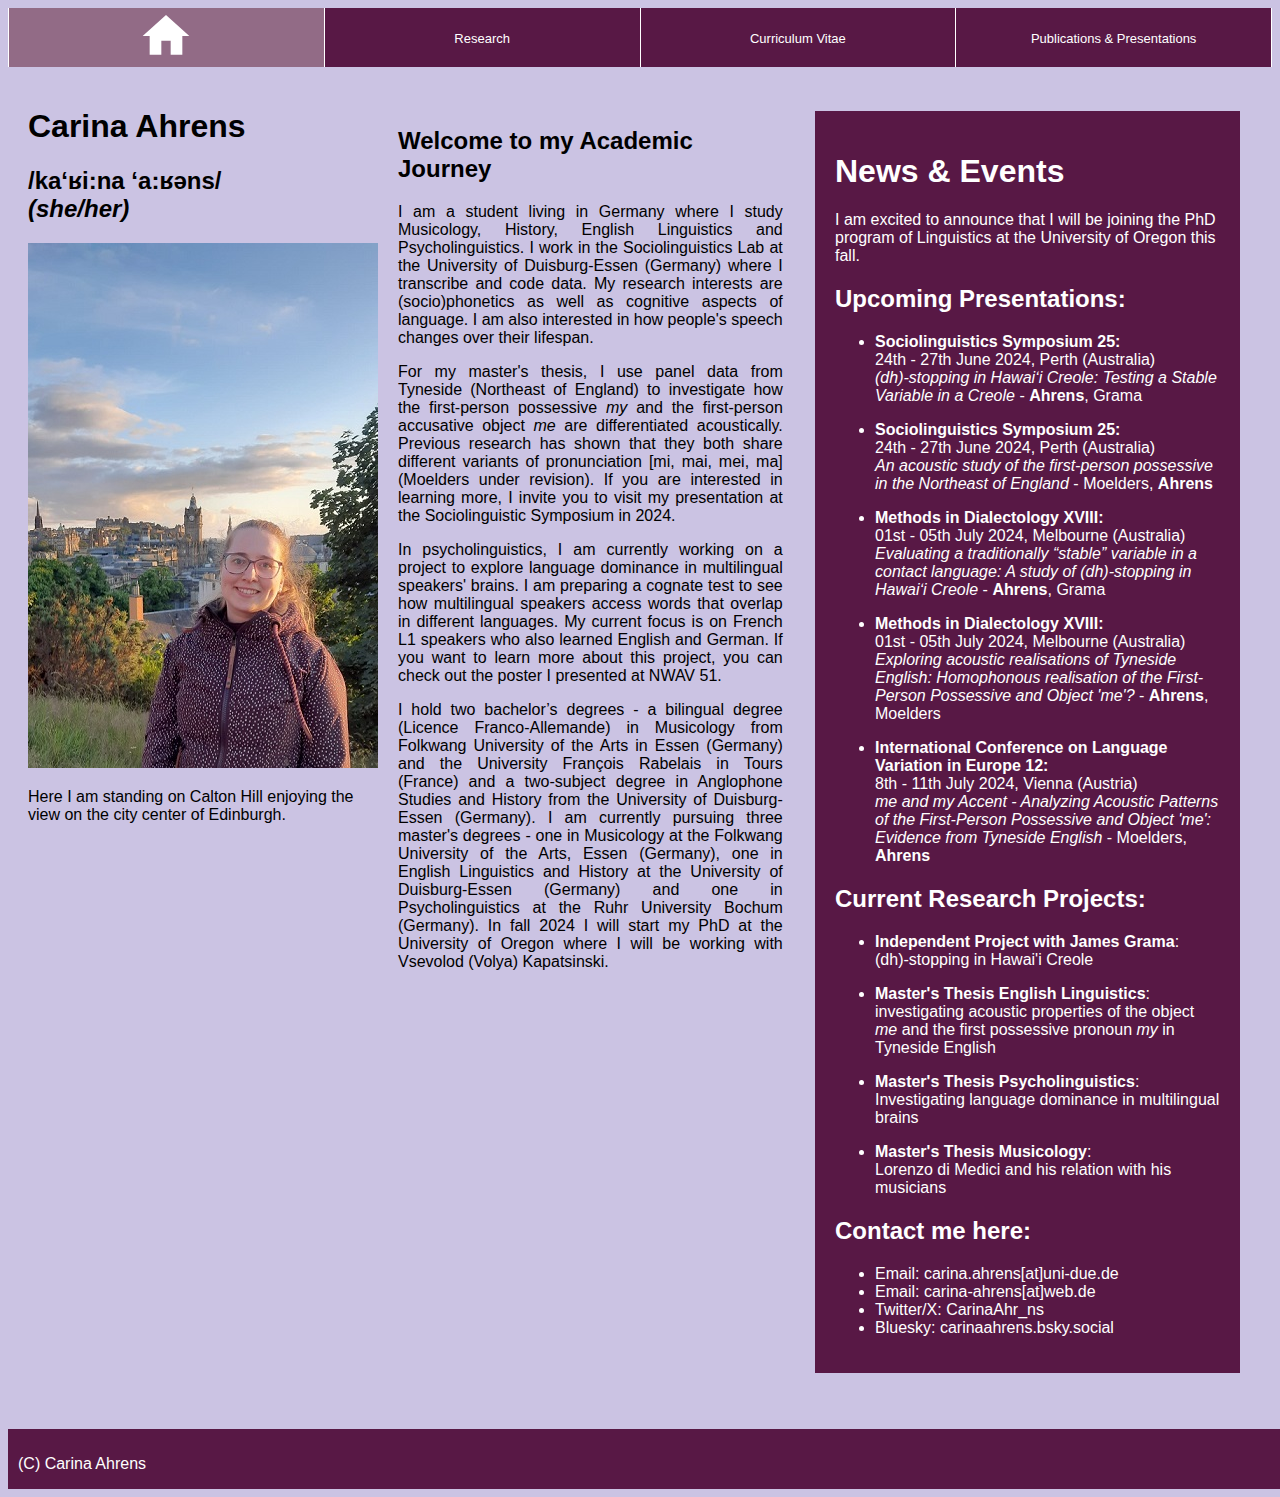
==== index.html @ cdd5acbb "Update index.html" ====
<!DOCTYPE html>
<html lang="en">
  <head>
    <meta charset="UTF-8" />
    <meta http-equiv="X-UA-Compatible" content="IE=edge" />
    <meta name="viewport" content="width=device-width, initial-scale=1.0" />
    <title>Carina Ahrens</title>
    <!--<link
      rel="shortcut icon"
      href="http://sstatic.net/stackoverflow/img/favicon.ico"
    />
    <link rel="icon" href="http://example.com/favicon.png" />-->
    <link rel="preconnect" href="https://fonts.bunny.net" />
    <link
      href="https://fonts.bunny.net/css?family=roboto:400"
      rel="stylesheet"
    />
    <link
      rel="stylesheet"
      href="https://necolas.github.io/normalize.css/8.0.1/normalize.css"
    />
    <link rel="stylesheet" href="main.css" />
    <!--<link rel="stylesheet" type="text/css" href="main.css" />-->
    <!--<link rel="stylesheet" type="text/css" href="https://github.com/CarinaAhrens/home/blob/07bb3daf53351b1da058a4717367d641d8c52d9c/main.css" />-->
    <!--<link rel="stylesheet" href="https://github.com/CarinaAhrens/home/blob/07bb3daf53351b1da058a4717367d641d8c52d9c/main.css" />-->
    <!--<link rel=“stylesheet” type=“text/css” href=“main.css”>-->
    <!--<script src="./main.js"></script>-->
  </head>
  <body>
    <header>
      <!--<link rel="icon" href="favicon.jpg" />-->
      <link rel="icon" href="Logo_CA.png" />
      <nav>
        <ul class="nav-list">
          <li class="active">
            <a href="index.html">
              <svg
                width="56"
                height="56"
                viewBox="0 0 56 56"
                fill="none"
                xmlns="http://www.w3.org/2000/svg"
              >
                <g clip-path="url(#clip0_342_38)">
                  <path
                    d="M23.3334 46.6667V32.6667H32.6667V46.6667H44.3334V28H51.3334L28.0001 7L4.66675 28H11.6667V46.6667H23.3334Z"
                    fill="white"
                  />
                </g>
                <defs>
                  <clipPath id="clip0_342_38">
                    <rect width="56" height="56" fill="white" />
                  </clipPath>
                </defs>
              </svg>
            </a>
          </li>
          <!-- <li>
            <a href="index.html">Home</a>
          </li> -->
          <li>
            <div class="dropdown">
              <button class="dropbtn">
                <a href="Research.html">Research</a>
                <i class="fa fa-caret-down"></i>
              </button>
              <div class="dropdown-content">
                <a href="Research.html#Sociolinguistics">Sociolinguistics</a>
                <a href="Research.html#Psycholinguistics"
                  >Psycholinguistics</a
                >
                <a href="Research.html#Musicology">Musicology</a>
                <a href="Research.html#History">History</a>
              </div>
            </div>
          </li>

          <li>
            <div class="dropdown">
              <button class="dropbtn">
                <a href="CV.html">Curriculum Vitae</a>
                <i class="fa fa-caret-down"></i>
              </button>
              <div class="dropdown-content">
                <a href="CV.html#Education">Education</a>
                <a href="CV.html#Jobs">Jobs</a>
                <a href="CV.html#Teaching">Teaching</a>
                <a href="CV.html#Extra">Extracurricular Activities</a>
                <a href="CV.html#Skills">Skills</a>
                <a href="CV_Ahrens.pdf">CV as Pdf</a>
              </div>
            </div>
          </li>
          <li class="last">
            <div class="dropdown">
              <button class="dropbtn">
                <a href="Publications.html">Publications & Presentations</a>
                <i class="fa fa-caret-down"></i>
              </button>
              <div class="dropdown-content">
                <a href="Publications.html#Papers">Paper</a>
                <a href="Publications.html#Talks">Talks</a>
                <a href="Publications.html#Poster">Poster</a>
              </div>
            </div>
          </li>
          <!--<li class="last">
            <a href="Publications.html">Publications & Presentations</a>
          </li>-->
          <!--  <li>
            <a href="Talks_Poster.html">Talks and Poster</a>
          </li>-->
          <!--
          <li class="last">
            <a href="GetInTouch.html">Get in Touch</a>
          </li>
          -->
        </ul>
      </nav>
    </header>
    <div class="page">
      <section>
        <div class="flex-container">
          <div class="flex-container_sideL">
            <!--<h1>Carina Ahrens</h1>-->
            <div>
              <h1>Carina Ahrens</h1>
              <h2>/ka‘ʁi:na ‘a:ʁəns/<br />
              <i>(she/her)</i></h2>
              <!--<h2>/ka‘ʁi:na ‘a:ʁəns/</h2>-->
              <img
                class="pic2"
                src="Carina5.jpg"
                alt="Carina standing in front of a fantastic view of the city center of Edinburgh."
                src="FotoCarina.jpg"
              />
              <!--<img
                class="pic2"
                src="FotoCarina.jpg"
                alt="Picture of Carina"
                src="FotoCarina.jpg"
              />-->
              <p>
                Here I am standing on Calton Hill enjoying the view on
                the city center of Edinburgh.
              </p>
            </div>
          </div>
          <div class="flex-container_middle">
            <div>
              <h2>Welcome to my Academic Journey</h2>
              <p align="justify">
                I am a student living in Germany where I study Musicology, History,
                English Linguistics and Psycholinguistics. I work in the
                Sociolinguistics Lab at the University of Duisburg-Essen (Germany)
                where I transcribe and code data. My research interests are (socio)phonetics
                as well as cognitive aspects of language. I am also interested
                in how people's speech changes over their lifespan.
              </p>
              <p align="justify">
                For my master's thesis, I use panel data from Tyneside (Northeast
                of England) to investigate how the first-person possessive <i>my</i> and
                the first-person accusative object <i>me</i> are differentiated
                acoustically. Previous research has shown that they both share
                different variants of pronunciation [mi, mai, mei, ma] (Moelders under revision). If you
                are interested in learning more, I invite you to visit my presentation
                at the Sociolinguistic Symposium in 2024.
              </p>
              <p align="justify">
                In psycholinguistics, I am currently working on a project to
                explore language dominance in multilingual speakers' brains. I am
                preparing a cognate test to see how multilingual speakers access words
                that overlap in different languages. My current focus is on
                French L1 speakers who also learned English and German. If you
                want to learn more about this project, you can check out the
                poster I presented at NWAV 51.
              </p>
              <p align="justify">
                I hold two bachelor’s degrees - a bilingual degree (Licence
                Franco-Allemande) in Musicology from Folkwang University of the
                Arts in Essen (Germany) and the University François Rabelais in
                Tours (France) and a two-subject degree in Anglophone Studies and
                History from the University of Duisburg-Essen (Germany). I am
                currently pursuing three master's degrees - one in Musicology at the
                Folkwang University of the Arts, Essen (Germany), one in English
                Linguistics and History at the University of Duisburg-Essen
                (Germany) and one in Psycholinguistics at the Ruhr University Bochum
                (Germany). In fall 2024 I will start my PhD at the University of Oregon where I will be working with Vsevolod (Volya) Kapatsinski.</p>
            </div>
          </div>
          <div class="flex-container_side">
            <div>
              <h1>News & Events</h1>
              <p>I am excited to announce that I will be joining the PhD program of Linguistics at the University of Oregon this fall.</p>
              <h2>Upcoming Presentations:</h2>
              <ul>
                <li>
                  <p>
                    <strong>Sociolinguistics Symposium 25:</strong><br />
                    24th - 27th June 2024, Perth (Australia)<br />
                    <i>(dh)-stopping in Hawaiʻi Creole: Testing a Stable Variable
                    in a Creole</i> - <strong>Ahrens</strong>, Grama<br />
                  </p>
                </li>
                <li>
                  <p>
                    <strong>Sociolinguistics Symposium 25:</strong><br />
                    24th - 27th June 2024, Perth (Australia)<br />
                    <i>An acoustic study of the first-person possessive in the
                    Northeast of England</i> - Moelders, <strong>Ahrens</strong><br />
                  </p>
                </li>
                <li>
                  <p>
                    <strong>Methods in Dialectology XVIII:</strong><br />
                    01st - 05th July 2024, Melbourne (Australia)<br />
                    <i>Evaluating a traditionally “stable” variable in a contact language:  A study of (dh)-stopping in Hawaiʻi Creole</i> - <strong>Ahrens</strong>, Grama<br />
                    
                    
                  </p>
                </li>
                <li>
                  <p>
                    <strong>Methods in Dialectology XVIII:</strong><br />
                    01st - 05th July 2024, Melbourne (Australia)<br />
                    <i>Exploring acoustic realisations of Tyneside English: Homophonous realisation of the First-Person Possessive and Object 'me'?</i> - <strong>Ahrens</strong>, Moelders<br />
                  </p>
                </li>
                <li>
                  <p>
                    <strong>International Conference on Language Variation in Europe 12:</strong><br />
                    8th - 11th July 2024, Vienna (Austria)<br />
                    <i>me and my Accent - Analyzing Acoustic Patterns of the First-Person Possessive and Object 'me': Evidence from Tyneside English</i> - Moelders, <strong>Ahrens</strong><br />
                  </p>
                </li>
              </ul>
              <h2>Current Research Projects:</h2>
              <ul>
                <li>
                  <p>
                    <!-- James Website verlinken-->
                    <strong>Independent Project with James Grama</strong>:
                    <br />
                    (dh)-stopping in Hawai'i Creole
                  </p>
                </li>
                <li>
                  <p>
                    <strong>Master's Thesis English Linguistics</strong>: <br />
                    investigating acoustic properties of the object <i>me</i> and the
                    first possessive pronoun <i>my</i> in Tyneside English
                  </p>
                </li>
                <li>
                  <p>
                    <strong>Master's Thesis Psycholinguistics</strong>: <br />
                    Investigating language dominance in multilingual brains
                  </p>
                </li>
                <li>
                  <p>
                    <strong>Master's Thesis Musicology</strong>: <br />
                    Lorenzo di Medici and his relation with his musicians
                  </p>
                </li>
                <!--<li><p>XXXXXXXXXX XXXXXXX XXXXXX XXXXXX XXXXX</p></li>
                <li><p>XXXXXXXXXX XXXXXXX XXXXXX XXXXXX XXXXX</p></li>
                <li><p>XXXXXXXXXX XXXXXXX XXXXXX XXXXXX XXXXX</p></li>
                <li><p>XXXXXXXXXX XXXXXXX XXXXXX XXXXXX XXXXX</p></li> -->
              </ul>

              <h2>Contact me here:</h2>
              <ul>
                <li>Email: carina.ahrens[at]uni-due.de</li>
                <li>Email: carina-ahrens[at]web.de</li>                
                <li>Twitter/X: CarinaAhr_ns</li>
                <li>Bluesky: carinaahrens.bsky.social</li>
              </ul>
            </div>
          </div>
        </div>
      </section>
    </div>
    <footer>
      <p>(C) Carina Ahrens</p>
    </footer>
  </body>
</html>
---- main.css ----
header {
  /* background: rgb(51, 168, 246); */
  /*background: #520188;*/
  background: #581845; /*neu*/
  font-family: Arial, Helvetica, sans-serif;
  color: black;
}

body {
  /*background: #d2afe9;*/
  background: #cbc3e3; /*neu*/

  font-family: Arial, Helvetica, sans-serif;
}

img {
  width: 500px;
}

.nav-list {
  margin: 0;
  padding: 0;
  display: flex;
  list-style-type: none;
  height: 100%;
}

nav {
  width: auto;
  margin: auto;
  height: 100%;
}

.nav-list li {
  width: 25%;
  display: flex;
  justify-content: center;
  align-items: center;
  border-left: 1px solid white;
  /*background: #520188;*/
  background: #581845; /*neu*/
}

.nav-list li.last {
  border-right: 1px solid white;
  /*background: #520188;*/
  background: #581845; /*neu*/
}

.nav-list li.lastActive {
  border-right: 1px solid white;
  /*background: #c773ff;*/
  background: #b44d95;
}

.nav-list li.active {
  /*background: #c773ff;*/
  background: #926b86;
}

.nav-list li a {
  color: #ffffff;
  text-decoration: none;
  font-size: small;
}

.nav-list li a:hover {
  text-decoration: underline;
  color: rgb(157, 151, 151);
}

.logoHeader {
  color: #ffffff;
  /* width: 15px; */
  /* height: 10px; */
  align-content: center;
  width: 25%;
  display: flex;
  justify-content: center;
  align-items: center;
  border-left: 1px solid white;
  /*background: #520188;*/
  background: #581845; /*neu*/
  font-size: small;
  /* padding: 10px; */
}

.logo {
  /* width: 20px; */
  /* height: 50 px; */
  width: 15px;
  height: 50px;
  justify-content: center;
  align-items: center;
  align-content: center;
  /* align-items: center; */
}
/* Navbar container */
.navbar {
  overflow: hidden;
  background-color: #333;
  font-family: Arial;
}

/* Links inside the navbar */
.navbar a {
  float: left;
  font-size: 16px;
  color: white;
  text-align: center;
  padding: 14px 16px;
  text-decoration: none;
}

/* The dropdown container */
.dropdown {
  float: left;
  overflow: hidden;
}

/* Dropdown button */
.dropdown .dropbtn {
  font-size: 16px;
  border: none;
  outline: none;
  color: white;
  padding: 14px 16px;
  background-color: inherit;
  font-family: inherit; /* Important for vertical align on mobile phones */
  margin: 0; /* Important for vertical align on mobile phones */
}

/* Dropdown content (hidden by default) */
.dropdown-content {
  display: none;
  position: absolute;
  /*background-color: #520188;*/
  background-color: #581845; /*neu*/
  min-width: 160px;
  box-shadow: 0px 8px 16px 0px rgba(0, 0, 0, 0.2);
  z-index: 1;
}

/* Links inside the dropdown */
.dropdown-content a {
  float: none;
  color: black;
  padding: 12px 16px;
  text-decoration: none;
  display: block;
  text-align: left;
}

/* Show the dropdown menu on hover */
.dropdown:hover .dropdown-content {
  display: block;
}

/*body {
  font-family: Arial, Helvetica, sans-serif;
}*/

aside {
  float: left;
  padding: 20px;
  width: 25%;
  /*background-color: #520188;*/
  background-color: #581845; /*neu*/
  height: auto; /* only for demonstration, should be removed */
}

section {
  position: right;
}
/* Clear floats after the columns */
section::after {
  content: "";
  display: table;
  clear: both;
}

/* Style the footer */
footer {
  /*background-color: #520188;*/
  background-color: #581845; /*neu*/
  padding: 10px;
  bottom: 0;
  width: 100%;
  height: 40px;
  text-align: left;
  color: white;
  border: #581845; /*neu*/
}

.flex-container_side {
  display: flex;
  flex-basis: 2500px;
  float: left;
  /*width: 600px;
  height: 600px;*/
  margin-right: 1%;
  margin-left: 1%;
  margin-top: 2%;
  margin-bottom: 2%;
  padding: 20px;
  /*background: #520188;*/
  background: #581845; /*neu*/
  /*box-sizing: content-box;*/
  flex-shrink: 1;
  /*border: #520188 solid;*/
  border: #581845; /*neu*/

  min-height: auto;
  color: #ffffff;
}
.flex-container_sideCV1 {
  display: flex;
  flex-basis: 2500px;
  float: left;
  /*width: 600px;
  height: 600px;*/
  margin-right: 1%;
  margin-left: 1%;
  margin-top: 2%;
  margin-bottom: 2%;
  padding: 20px;
  /*background: #520188;*/
  background: #581845; /*neu*/
  /*box-sizing: content-box;*/
  flex-shrink: 2;
  /*border: #520188 solid;*/
  border: #cbc3e3; /*neu*/
  min-height: auto;
  color: #ffffff;
}
.flex-container_sideCV2 {
  display: flex;
  flex-basis: 2500px;
  float: left;
  /*width: 600px;
  height: 600px;*/
  margin-right: 1%;
  margin-left: 1%;
  margin-top: 2%;
  margin-bottom: 2%;
  padding: 20px;
  /*background: #520188;*/
  background: #cbc3e3; /*neu*/
  /*box-sizing: content-box;*/
  flex-shrink: 2;
  /*border: #520188 solid;*/
  border: #cbc3e3; /*neu*/
  min-height: auto;
  color: #ffffff;
}
.flex-container_middle {
  display: flex;
  flex-basis: 2500px;
  float: left;
  /*width: 600px;
  height: 600px;*/
  margin-right: 0%;
  margin-left: 0%;
  margin-top: 0%;
  margin-bottom: 0%;
  padding: 20px;
  /*background: #520188;*/
  /*box-sizing: content-box;*/
  flex-shrink: 1;
  /*border: #520188 solid;*/
  min-height: auto;
  color: #000000;
}

.flex-container_sideR {
  display: flex;
  flex-basis: 2500px;
  float: right;
  /*width: 600px;
  height: 600px;*/
  margin-right: 0%;
  margin-left: 0%;
  margin-top: 0%;
  margin-bottom: 0%;
  padding: 20px;
  flex-shrink: 2;
  box-sizing: content-box;
  min-height: auto;
  color: #000000;
  /*background: #520188;*/
  background: #581845 solid;
}
.flex-container {
  display: flex;
  margin-right: 0%;
  margin-left: 0%;
  margin-top: 0%;
  margin-bottom: 1%;
}

.flex-containerRSsmall {
  /*display: flex;
  margin-right: 0%;
  margin-left: 0%;
  margin-top: 0%;
  margin-bottom: 0%;
  flex-shrink: 2;*/
  display: flex;
  flex-basis: 2500px;
  float: left;
  /*width: 600px;
  height: 600px;*/
  margin-right: 0%;
  margin-left: 0%;
  margin-top: 0%;
  margin-bottom: 0%;
  padding: 20px;
  /*background: #520188;*/
  background: #581845; /*neu*/

  /*box-sizing: content-box;*/
  flex-shrink: 2;
  /*border: #520188 solid;*/
  border: #581845; /*neu*/
  min-height: auto;
  color: #ffffff;
}
.flex-containerRSbig {
  /*display: flex;
  margin-right: 0%;
  margin-left: 0%;
  margin-top: 0%;
  margin-bottom: 0%;
  flex-shrink: 2;*/
  display: flex;
  flex-basis: 2500px;
  float: right;
  /*width: 600px;
  height: 600px;*/
  margin-right: 0%;
  margin-left: 0%;
  margin-top: 0%;
  margin-bottom: 0%;
  padding: 20px;
  /*background: #520188;*/
  background: #581845; /*neu*/

  /*box-sizing: content-box;*/
  flex-shrink: 1;
  /*border: #520188 solid;*/
  border: #581845; /*neu*/
  min-height: auto;
  color: #ffffff;
}
/*  flex-grow: inherit;flex-wrap: wrap;align-items: space-around;
  justify-content: center;
  width: 500%;
}*/
/* Responsive layout - makes the two columns/boxes stack on top of each other instead of next to each other, on small screens */
@media (max-width: 600px) {
  #Education1 {
	width: 100%;
	margin-right: 0;
	margin-bottom: 2%;
}

#Education2 {
	width: 100%;
	height: 200px;
	margin-right: 0;
	margin-bottom: 2%;
}

#Teaching {
	width: 100%;
	height: 200px;
	margin-top: 2%;
}
}
  

/* Main Body CV*/
.page {
  float: middle;
  width: 100%;
  margin-right: 0%;
  margin-left: 0%;
  margin-top: 0%;
  margin-bottom: 0%;
  padding: 20px;
  /*background: #d2afe9;*/
  background: #cbc3e3; /*neu*/
  box-sizing: border-box;
}

.full {
  width: 100%;
  float: top;
  /*background: #d2afe9;*/
  background: #cbc3e3; /*neu*/
  /*border: #520188 solid;*/
  border: #581845; /*neu*/
}

.CV-list {
  margin: 0;
  padding: 0;
  list-style-type: none;
  height: 100%;
}

.grid1 {
  display: grid;
  grid-template-columns: repeat(1, 2fr);
  margin-right: 1%;
  margin-left: 1%;
  margin-top: 0%;
  margin-bottom: 0%;
  padding: 20px;
  /*background: #520188;*/
  /*background: #581845; /*neu*/
  /*border: #d2afe9 solid;*/
  border: #cbc3e3; /*neu*/
  color: #ffffff;
  /*flex-shrink: 2;
   e.g. 
      1fr 1fr
      minmax(10px, 1fr) 3fr
      repeat(5, 1fr)
      50px auto 100px 1fr
  */
}
.grid2 {
  display: grid;
  grid-template-columns: repeat(2, 2fr);
  margin-right: 1%;
  margin-left: 1%;
  margin-top: 0%;
  margin-bottom: 0%;
  padding: 20px;
  /*background: #520188;*/
  /*background: #581845; /*neu*/
  /*border: #d2afe9 solid;*/
  border: #cbc3e3; /*neu*/
  color: #ffffff;
  /*flex-shrink: 2;
   e.g. 
      1fr 1fr
      minmax(10px, 1fr) 3fr
      repeat(5, 1fr)
      50px auto 100px 1fr
  */
}

.gridsmall {
  display: grid;
  /*grid-template-columns: repeat(2, 2fr);*/
  margin-right: 2%;
  margin-left: 2%;
  margin-top: 2%;
  margin-bottom: 2%;
  padding: 20px;
  /*background: #520188;*/
  background: #581845; /*neu*/
  /*border: #520188 solid;*/
  border: #581845; /*neu*/
  color: #ffffff;
  flex-shrink: 2;
  /*e.g. 
      1fr 1fr
      minmax(10px, 1fr) 3fr
      repeat(5, 1fr)
      50px auto 100px 1fr
  */
}

.gridbig {
  display: grid;
  /*grid-template-columns: repeat(2, 2fr);*/
  margin-right: 2%;
  margin-left: 2%;
  margin-top: 2%;
  margin-bottom: 2%;
  padding: 20px;
  /*background: #520188;*/
  background: #581845; /*neu*/
  /*border: #520188 solid;*/
  border: #581845; /*neu*/
  color: #ffffff;
  flex-shrink: 1;
  /*e.g. 
      1fr 1fr
      minmax(10px, 1fr) 3fr
      repeat(5, 1fr)
      50px auto 100px 1fr
  */
}

.schick {
  margin-right: 1%;
  margin-left: 1%;
  margin-top: 1%;
  margin-bottom: 1%;
  padding: 20px;
  /*background: #520188;*/
  background: #581845; /*neu*/
  /*border: #520188 solid;*/
  border: #581845; /*neu*/
  color: #ffffff;
}

.pic {
  width: 150px;
  height: 150px;
}
.pic2 {
  /*width: 500px;
  height: 750px;*/
  width: 350px;
  height: 525px;
}
.sec1 {
  float: left;
  width: 600px;
  height: 600px;
  margin-right: 1%;
  margin-left: 1%;
  margin-top: 1%;
  margin-bottom: 1%;
  padding: 20px;
  /*background: #520188;*/
  background: #581845; /*neu*/
  box-sizing: content-box;
  /*border: #520188 solid;*/
  border: #581845; /*neu*/
  min-height: auto;
  color: #ffffff;
}

/*.sec1:last-child {
  margin-right: 0;
}*/
.sec11 {
  float: left;
  width: 600px;
  height: 600px;
  margin-right: 1%;
  margin-left: 1%;
  margin-top: 1%;
  margin-bottom: 1%;
  padding: 20px;
  /*background: #520188;*/
  background: #581845; /*neu*/
  box-sizing: content-box;
  /*border: #520188 solid;*/
  border: #581845; /*neu*/
  min-height: auto;
  color: #ffffff;
}
.sec2 {
  float: right;
  width: 46%;
  height: 46%;
  margin-right: 1%;
  margin-left: 1%;
  margin-top: 1%;
  margin-bottom: 1%;
  padding: 20px;
  /*background: #d2afe9;*/
  background: #cbc3e3; /*neu*/
  box-sizing: border-box;
}
/*.sec2:last-child {
  margin-right: 0;
}*/
.connect {
  float: left;
  width: 1250;
  margin-right: 0%;
  margin-left: 0%;
  border: #000000 solid;
}
.connect2 {
  float: left;
  height: auto;
  width: 100%;
  margin-right: 2%;
  margin-left: 2%;
}
.mini {
  float: left;
  height: 5%;
  width: 45%;
  margin-right: 2%;
  margin-left: 2%;
  padding: 10px;
  /*background: #d2afe9;*/
  background: #cbc3e3; /*neu*/
  box-sizing: border-box;
}
.mini2 {
  float: right;
  height: 50%;
  width: 45%;
  margin-right: 2%;
  margin-left: 2%;
  padding: 10px;
  /*background: #d2afe9;*/
  background: #cbc3e3; /*neu*/
  box-sizing: border-box;
}
a:link {
  color: white;
  background-color: transparent;
  text-decoration: underline;
}

a:visited {
  color: white;
  background-color: transparent;
  text-decoration: underline;
}

a:hover {
  color: black;
  background-color: transparent;
  text-decoration: underline;
}

a:active {
  color: white;
  background-color: transparent;
  text-decoration: underline;
}

header {
  /* background: rgb(51, 168, 246); */
  /*background: #520188;*/
  background: #581845; /*neu*/
  font-family: Arial, Helvetica, sans-serif;
  color: black;
}

body {
  /*background: #d2afe9;*/
  background: #cbc3e3; /*neu*/

  font-family: Arial, Helvetica, sans-serif;
}

img {
  width: 500px;
}

.nav-list {
  margin: 0;
  padding: 0;
  display: flex;
  list-style-type: none;
  height: 100%;
}

nav {
  width: auto;
  margin: auto;
  height: 100%;
}

.nav-list li {
  width: 25%;
  display: flex;
  justify-content: center;
  align-items: center;
  border-left: 1px solid white;
  /*background: #520188;*/
  background: #581845; /*neu*/
}

.nav-list li.last {
  border-right: 1px solid white;
  /*background: #520188;*/
  background: #581845; /*neu*/
}

.nav-list li.lastActive {
  border-right: 1px solid white;
  /*background: #c773ff;*/
  background: #b44d95;
}

.nav-list li.active {
  /*background: #c773ff;*/
  background: #926b86;
}

.nav-list li a {
  color: #ffffff;
  text-decoration: none;
  font-size: small;
}

.nav-list li a:hover {
  text-decoration: underline;
  color: rgb(157, 151, 151);
}

.logoHeader {
  color: #ffffff;
  /* width: 15px; */
  /* height: 10px; */
  align-content: center;
  width: 25%;
  display: flex;
  justify-content: center;
  align-items: center;
  border-left: 1px solid white;
  /*background: #520188;*/
  background: #581845; /*neu*/
  font-size: small;
  /* padding: 10px; */
}

.logo {
  /* width: 20px; */
  /* height: 50 px; */
  width: 15px;
  height: 50px;
  justify-content: center;
  align-items: center;
  align-content: center;
  /* align-items: center; */
}
/* Navbar container */
.navbar {
  overflow: hidden;
  background-color: #333;
  font-family: Arial;
}

/* Links inside the navbar */
.navbar a {
  float: left;
  font-size: 16px;
  color: white;
  text-align: center;
  padding: 14px 16px;
  text-decoration: none;
}

/* The dropdown container */
.dropdown {
  float: left;
  overflow: hidden;
}

/* Dropdown button */
.dropdown .dropbtn {
  font-size: 16px;
  border: none;
  outline: none;
  color: white;
  padding: 14px 16px;
  background-color: inherit;
  font-family: inherit; /* Important for vertical align on mobile phones */
  margin: 0; /* Important for vertical align on mobile phones */
}

/* Dropdown content (hidden by default) */
.dropdown-content {
  display: none;
  position: absolute;
  /*background-color: #520188;*/
  background-color: #581845; /*neu*/
  min-width: 160px;
  box-shadow: 0px 8px 16px 0px rgba(0, 0, 0, 0.2);
  z-index: 1;
}

/* Links inside the dropdown */
.dropdown-content a {
  float: none;
  color: black;
  padding: 12px 16px;
  text-decoration: none;
  display: block;
  text-align: left;
}

/* Show the dropdown menu on hover */
.dropdown:hover .dropdown-content {
  display: block;
}

/*body {
  font-family: Arial, Helvetica, sans-serif;
}*/

aside {
  float: left;
  padding: 20px;
  width: 25%;
  /*background-color: #520188;*/
  background-color: #581845; /*neu*/
  height: auto; /* only for demonstration, should be removed */
}

section {
  position: right;
}
/* Clear floats after the columns */
section::after {
  content: "";
  display: table;
  clear: both;
}

/* Style the footer */
footer {
  /*background-color: #520188;*/
  background-color: #581845; /*neu*/
  padding: 10px;
  bottom: 0;
  width: 100%;
  height: 40px;
  text-align: left;
  color: white;
  border: #581845; /*neu*/
}

.flex-container_side {
  display: flex;
  flex-basis: 2500px;
  float: left;
  /*width: 600px;
  height: 600px;*/
  margin-right: 1%;
  margin-left: 1%;
  margin-top: 2%;
  margin-bottom: 2%;
  padding: 20px;
  /*background: #520188;*/
  background: #581845; /*neu*/
  /*box-sizing: content-box;*/
  flex-shrink: 1;
  /*border: #520188 solid;*/
  border: #581845; /*neu*/
  min-height: auto;
  color: #ffffff;
}
.flex-container_sideCV1 {
  display: flex;
  flex-basis: 2500px;
  float: left;
  /*width: 600px;
  height: 600px;*/
  margin-right: 1%;
  margin-left: 1%;
  margin-top: 2%;
  margin-bottom: 2%;
  padding: 20px;
  /*background: #520188;*/
  background: #581845; /*neu*/
  /*box-sizing: content-box;*/
  flex-shrink: 2;
  /*border: #520188 solid;*/
  border: #cbc3e3; /*neu*/
  min-height: auto;
  color: #ffffff;
}
.flex-container_sideCV2 {
  display: flex;
  flex-basis: 2500px;
  float: left;
  /*width: 600px;
  height: 600px;*/
  margin-right: 1%;
  margin-left: 1%;
  margin-top: 2%;
  margin-bottom: 2%;
  padding: 20px;
  /*background: #520188;*/
  background: #cbc3e3; /*neu*/
  /*box-sizing: content-box;*/
  flex-shrink: 2;
  /*border: #520188 solid;*/
  border: #cbc3e3; /*neu*/
  min-height: auto;
  color: #ffffff;
}
.flex-container_middle {
  display: flex;
  flex-basis: 2500px;
  float: left;
  /*width: 600px;
  height: 600px;*/
  margin-right: 0%;
  margin-left: 0%;
  margin-top: 0%;
  margin-bottom: 0%;
  padding: 20px;
  /*background: #520188;*/
  /*box-sizing: content-box;*/
  flex-shrink: 1;
  /*border: #520188 solid;*/
  min-height: auto;
  color: #000000;
}

.flex-container_sideR {
  display: flex;
  flex-basis: 2500px;
  float: right;
  /*width: 600px;
  height: 600px;*/
  margin-right: 0%;
  margin-left: 0%;
  margin-top: 0%;
  margin-bottom: 0%;
  padding: 20px;
  flex-shrink: 2;
  box-sizing: content-box;
  min-height: auto;
  color: #000000;
  /*background: #520188;*/
  background: #581845 solid;
}
.flex-container {
  display: flex;
  margin-right: 0%;
  margin-left: 0%;
  margin-top: 0%;
  margin-bottom: 1%;
}

.flex-containerRSsmall {
  /*display: flex;
  margin-right: 0%;
  margin-left: 0%;
  margin-top: 0%;
  margin-bottom: 0%;
  flex-shrink: 2;*/
  display: flex;
  flex-basis: 2500px;
  float: left;
  /*width: 600px;
  height: 600px;*/
  margin-right: 0%;
  margin-left: 0%;
  margin-top: 0%;
  margin-bottom: 0%;
  padding: 20px;
  /*background: #520188;*/
  background: #581845; /*neu*/

  /*box-sizing: content-box;*/
  flex-shrink: 2;
  /*border: #520188 solid;*/
  border: #581845; /*neu*/
  min-height: auto;
  color: #ffffff;
}
.flex-containerRSbig {
  /*display: flex;
  margin-right: 0%;
  margin-left: 0%;
  margin-top: 0%;
  margin-bottom: 0%;
  flex-shrink: 2;*/
  display: flex;
  flex-basis: 2500px;
  float: right;
  /*width: 600px;
  height: 600px;*/
  margin-right: 0%;
  margin-left: 0%;
  margin-top: 0%;
  margin-bottom: 0%;
  padding: 20px;
  /*background: #520188;*/
  background: #581845; /*neu*/

  /*box-sizing: content-box;*/
  flex-shrink: 1;
  /*border: #520188 solid;*/
  border: #581845; /*neu*/
  min-height: auto;
  color: #ffffff;
}
/*  flex-grow: inherit;flex-wrap: wrap;align-items: space-around;
  justify-content: center;
  width: 500%;
}*/

/* Main Body CV*/
.page {
  float: middle;
  width: 100%;
  margin-right: 0%;
  margin-left: 0%;
  margin-top: 0%;
  margin-bottom: 0%;
  padding: 20px;
  /*background: #d2afe9;*/
  background: #cbc3e3; /*neu*/
  box-sizing: border-box;
}

.full {
  width: 100%;
  float: top;
  /*background: #d2afe9;*/
  background: #cbc3e3; /*neu*/
  /*border: #520188 solid;*/
  border: #581845; /*neu*/
}

.CV-list {
  margin: 0;
  padding: 0;
  list-style-type: none;
  height: 100%;
}

.grid1 {
  display: grid;
  grid-template-columns: repeat(1, 2fr);
  margin-right: 1%;
  margin-left: 1%;
  margin-top: 0%;
  margin-bottom: 0%;
  padding: 20px;
  /*background: #520188;*/
  /*background: #581845; /*neu*/
  /*border: #d2afe9 solid;*/
  border: #cbc3e3; /*neu*/
  color: #ffffff;
  /*flex-shrink: 2;
   e.g. 
      1fr 1fr
      minmax(10px, 1fr) 3fr
      repeat(5, 1fr)
      50px auto 100px 1fr
  */
}
.grid2 {
  display: grid;
  grid-template-columns: repeat(2, 2fr);
  margin-right: 1%;
  margin-left: 1%;
  margin-top: 0%;
  margin-bottom: 0%;
  padding: 20px;
  /*background: #520188;*/
  /*background: #581845; /*neu*/
  /*border: #d2afe9 solid;*/
  border: #cbc3e3; /*neu*/
  color: #ffffff;
  /*flex-shrink: 2;
   e.g. 
      1fr 1fr
      minmax(10px, 1fr) 3fr
      repeat(5, 1fr)
      50px auto 100px 1fr
  */
}

.gridsmall {
  display: grid;
  /*grid-template-columns: repeat(2, 2fr);*/
  margin-right: 2%;
  margin-left: 2%;
  margin-top: 2%;
  margin-bottom: 2%;
  padding: 20px;
  /*background: #520188;*/
  background: #581845; /*neu*/
  /*border: #520188 solid;*/
  border: #581845; /*neu*/
  color: #ffffff;
  flex-shrink: 2;
  /*e.g. 
      1fr 1fr
      minmax(10px, 1fr) 3fr
      repeat(5, 1fr)
      50px auto 100px 1fr
  */
}

.gridbig {
  display: grid;
  /*grid-template-columns: repeat(2, 2fr);*/
  margin-right: 2%;
  margin-left: 2%;
  margin-top: 2%;
  margin-bottom: 2%;
  padding: 20px;
  /*background: #520188;*/
  background: #581845; /*neu*/
  /*border: #520188 solid;*/
  border: #581845; /*neu*/
  color: #ffffff;
  flex-shrink: 1;
  /*e.g. 
      1fr 1fr
      minmax(10px, 1fr) 3fr
      repeat(5, 1fr)
      50px auto 100px 1fr
  */
}

.schick {
  margin-right: 1%;
  margin-left: 1%;
  margin-top: 1%;
  margin-bottom: 1%;
  padding: 20px;
  /*background: #520188;*/
  background: #581845; /*neu*/
  /*border: #520188 solid;*/
  border: #581845; /*neu*/
  color: #ffffff;
}

.pic {
  width: 150px;
  height: 150px;
}
.pic2 {
  /*width: 500px;
  height: 750px;*/
  width: 350px;
  height: 525px;
}
.sec1 {
  float: left;
  width: 600px;
  height: 600px;
  margin-right: 1%;
  margin-left: 1%;
  margin-top: 1%;
  margin-bottom: 1%;
  padding: 20px;
  /*background: #520188;*/
  background: #581845; /*neu*/
  box-sizing: content-box;
  /*border: #520188 solid;*/
  border: #581845; /*neu*/
  min-height: auto;
  color: #ffffff;
}

/*.sec1:last-child {
  margin-right: 0;
}*/
.sec11 {
  float: left;
  width: 600px;
  height: 600px;
  margin-right: 1%;
  margin-left: 1%;
  margin-top: 1%;
  margin-bottom: 1%;
  padding: 20px;
  /*background: #520188;*/
  background: #581845; /*neu*/
  box-sizing: content-box;
  /*border: #520188 solid;*/
  border: #581845; /*neu*/
  min-height: auto;
  color: #ffffff;
}
.sec2 {
  float: right;
  width: 46%;
  height: 46%;
  margin-right: 1%;
  margin-left: 1%;
  margin-top: 1%;
  margin-bottom: 1%;
  padding: 20px;
  /*background: #d2afe9;*/
  background: #cbc3e3; /*neu*/
  box-sizing: border-box;
}
/*.sec2:last-child {
  margin-right: 0;
}*/
.connect {
  float: left;
  width: 1250;
  margin-right: 0%;
  margin-left: 0%;
  border: #000000 solid;
}
.connect2 {
  float: left;
  height: auto;
  width: 100%;
  margin-right: 2%;
  margin-left: 2%;
}
.mini {
  float: left;
  height: 5%;
  width: 45%;
  margin-right: 2%;
  margin-left: 2%;
  padding: 10px;
  /*background: #d2afe9;*/
  background: #cbc3e3; /*neu*/
  box-sizing: border-box;
}
.mini2 {
  float: right;
  height: 50%;
  width: 45%;
  margin-right: 2%;
  margin-left: 2%;
  padding: 10px;
  /*background: #d2afe9;*/
  background: #cbc3e3; /*neu*/
  box-sizing: border-box;
}
a:link {
  color: white;
  background-color: transparent;
  text-decoration: underline;
}

a:visited {
  color: white;
  background-color: transparent;
  text-decoration: underline;
}

a:hover {
  color: black;
  background-color: transparent;
  text-decoration: underline;
}

a:active {
  color: white;
  background-color: transparent;
  text-decoration: underline;
}

.hideMe {
  background: #cbc3e3; /*neu*/
  border: #cbc3e3; /*neu*/
  min-height: auto;
  color: #cbc3e3;
}
---- main.css ----
header {
  /* background: rgb(51, 168, 246); */
  /*background: #520188;*/
  background: #581845; /*neu*/
  font-family: Arial, Helvetica, sans-serif;
  color: black;
}

body {
  /*background: #d2afe9;*/
  background: #cbc3e3; /*neu*/

  font-family: Arial, Helvetica, sans-serif;
}

img {
  width: 500px;
}

.nav-list {
  margin: 0;
  padding: 0;
  display: flex;
  list-style-type: none;
  height: 100%;
}

nav {
  width: auto;
  margin: auto;
  height: 100%;
}

.nav-list li {
  width: 25%;
  display: flex;
  justify-content: center;
  align-items: center;
  border-left: 1px solid white;
  /*background: #520188;*/
  background: #581845; /*neu*/
}

.nav-list li.last {
  border-right: 1px solid white;
  /*background: #520188;*/
  background: #581845; /*neu*/
}

.nav-list li.lastActive {
  border-right: 1px solid white;
  /*background: #c773ff;*/
  background: #b44d95;
}

.nav-list li.active {
  /*background: #c773ff;*/
  background: #926b86;
}

.nav-list li a {
  color: #ffffff;
  text-decoration: none;
  font-size: small;
}

.nav-list li a:hover {
  text-decoration: underline;
  color: rgb(157, 151, 151);
}

.logoHeader {
  color: #ffffff;
  /* width: 15px; */
  /* height: 10px; */
  align-content: center;
  width: 25%;
  display: flex;
  justify-content: center;
  align-items: center;
  border-left: 1px solid white;
  /*background: #520188;*/
  background: #581845; /*neu*/
  font-size: small;
  /* padding: 10px; */
}

.logo {
  /* width: 20px; */
  /* height: 50 px; */
  width: 15px;
  height: 50px;
  justify-content: center;
  align-items: center;
  align-content: center;
  /* align-items: center; */
}
/* Navbar container */
.navbar {
  overflow: hidden;
  background-color: #333;
  font-family: Arial;
}

/* Links inside the navbar */
.navbar a {
  float: left;
  font-size: 16px;
  color: white;
  text-align: center;
  padding: 14px 16px;
  text-decoration: none;
}

/* The dropdown container */
.dropdown {
  float: left;
  overflow: hidden;
}

/* Dropdown button */
.dropdown .dropbtn {
  font-size: 16px;
  border: none;
  outline: none;
  color: white;
  padding: 14px 16px;
  background-color: inherit;
  font-family: inherit; /* Important for vertical align on mobile phones */
  margin: 0; /* Important for vertical align on mobile phones */
}

/* Dropdown content (hidden by default) */
.dropdown-content {
  display: none;
  position: absolute;
  /*background-color: #520188;*/
  background-color: #581845; /*neu*/
  min-width: 160px;
  box-shadow: 0px 8px 16px 0px rgba(0, 0, 0, 0.2);
  z-index: 1;
}

/* Links inside the dropdown */
.dropdown-content a {
  float: none;
  color: black;
  padding: 12px 16px;
  text-decoration: none;
  display: block;
  text-align: left;
}

/* Show the dropdown menu on hover */
.dropdown:hover .dropdown-content {
  display: block;
}

/*body {
  font-family: Arial, Helvetica, sans-serif;
}*/

aside {
  float: left;
  padding: 20px;
  width: 25%;
  /*background-color: #520188;*/
  background-color: #581845; /*neu*/
  height: auto; /* only for demonstration, should be removed */
}

section {
  position: right;
}
/* Clear floats after the columns */
section::after {
  content: "";
  display: table;
  clear: both;
}

/* Style the footer */
footer {
  /*background-color: #520188;*/
  background-color: #581845; /*neu*/
  padding: 10px;
  bottom: 0;
  width: 100%;
  height: 40px;
  text-align: left;
  color: white;
  border: #581845; /*neu*/
}

.flex-container_side {
  display: flex;
  flex-basis: 2500px;
  float: left;
  /*width: 600px;
  height: 600px;*/
  margin-right: 1%;
  margin-left: 1%;
  margin-top: 2%;
  margin-bottom: 2%;
  padding: 20px;
  /*background: #520188;*/
  background: #581845; /*neu*/
  /*box-sizing: content-box;*/
  flex-shrink: 1;
  /*border: #520188 solid;*/
  border: #581845; /*neu*/

  min-height: auto;
  color: #ffffff;
}
.flex-container_sideCV1 {
  display: flex;
  flex-basis: 2500px;
  float: left;
  /*width: 600px;
  height: 600px;*/
  margin-right: 1%;
  margin-left: 1%;
  margin-top: 2%;
  margin-bottom: 2%;
  padding: 20px;
  /*background: #520188;*/
  background: #581845; /*neu*/
  /*box-sizing: content-box;*/
  flex-shrink: 2;
  /*border: #520188 solid;*/
  border: #cbc3e3; /*neu*/
  min-height: auto;
  color: #ffffff;
}
.flex-container_sideCV2 {
  display: flex;
  flex-basis: 2500px;
  float: left;
  /*width: 600px;
  height: 600px;*/
  margin-right: 1%;
  margin-left: 1%;
  margin-top: 2%;
  margin-bottom: 2%;
  padding: 20px;
  /*background: #520188;*/
  background: #cbc3e3; /*neu*/
  /*box-sizing: content-box;*/
  flex-shrink: 2;
  /*border: #520188 solid;*/
  border: #cbc3e3; /*neu*/
  min-height: auto;
  color: #ffffff;
}
.flex-container_middle {
  display: flex;
  flex-basis: 2500px;
  float: left;
  /*width: 600px;
  height: 600px;*/
  margin-right: 0%;
  margin-left: 0%;
  margin-top: 0%;
  margin-bottom: 0%;
  padding: 20px;
  /*background: #520188;*/
  /*box-sizing: content-box;*/
  flex-shrink: 1;
  /*border: #520188 solid;*/
  min-height: auto;
  color: #000000;
}

.flex-container_sideR {
  display: flex;
  flex-basis: 2500px;
  float: right;
  /*width: 600px;
  height: 600px;*/
  margin-right: 0%;
  margin-left: 0%;
  margin-top: 0%;
  margin-bottom: 0%;
  padding: 20px;
  flex-shrink: 2;
  box-sizing: content-box;
  min-height: auto;
  color: #000000;
  /*background: #520188;*/
  background: #581845 solid;
}
.flex-container {
  display: flex;
  margin-right: 0%;
  margin-left: 0%;
  margin-top: 0%;
  margin-bottom: 1%;
}

.flex-containerRSsmall {
  /*display: flex;
  margin-right: 0%;
  margin-left: 0%;
  margin-top: 0%;
  margin-bottom: 0%;
  flex-shrink: 2;*/
  display: flex;
  flex-basis: 2500px;
  float: left;
  /*width: 600px;
  height: 600px;*/
  margin-right: 0%;
  margin-left: 0%;
  margin-top: 0%;
  margin-bottom: 0%;
  padding: 20px;
  /*background: #520188;*/
  background: #581845; /*neu*/

  /*box-sizing: content-box;*/
  flex-shrink: 2;
  /*border: #520188 solid;*/
  border: #581845; /*neu*/
  min-height: auto;
  color: #ffffff;
}
.flex-containerRSbig {
  /*display: flex;
  margin-right: 0%;
  margin-left: 0%;
  margin-top: 0%;
  margin-bottom: 0%;
  flex-shrink: 2;*/
  display: flex;
  flex-basis: 2500px;
  float: right;
  /*width: 600px;
  height: 600px;*/
  margin-right: 0%;
  margin-left: 0%;
  margin-top: 0%;
  margin-bottom: 0%;
  padding: 20px;
  /*background: #520188;*/
  background: #581845; /*neu*/

  /*box-sizing: content-box;*/
  flex-shrink: 1;
  /*border: #520188 solid;*/
  border: #581845; /*neu*/
  min-height: auto;
  color: #ffffff;
}
/*  flex-grow: inherit;flex-wrap: wrap;align-items: space-around;
  justify-content: center;
  width: 500%;
}*/
/* Responsive layout - makes the two columns/boxes stack on top of each other instead of next to each other, on small screens */
@media (max-width: 600px) {
  #Education1 {
	width: 100%;
	margin-right: 0;
	margin-bottom: 2%;
}

#Education2 {
	width: 100%;
	height: 200px;
	margin-right: 0;
	margin-bottom: 2%;
}

#Teaching {
	width: 100%;
	height: 200px;
	margin-top: 2%;
}
}
  

/* Main Body CV*/
.page {
  float: middle;
  width: 100%;
  margin-right: 0%;
  margin-left: 0%;
  margin-top: 0%;
  margin-bottom: 0%;
  padding: 20px;
  /*background: #d2afe9;*/
  background: #cbc3e3; /*neu*/
  box-sizing: border-box;
}

.full {
  width: 100%;
  float: top;
  /*background: #d2afe9;*/
  background: #cbc3e3; /*neu*/
  /*border: #520188 solid;*/
  border: #581845; /*neu*/
}

.CV-list {
  margin: 0;
  padding: 0;
  list-style-type: none;
  height: 100%;
}

.grid1 {
  display: grid;
  grid-template-columns: repeat(1, 2fr);
  margin-right: 1%;
  margin-left: 1%;
  margin-top: 0%;
  margin-bottom: 0%;
  padding: 20px;
  /*background: #520188;*/
  /*background: #581845; /*neu*/
  /*border: #d2afe9 solid;*/
  border: #cbc3e3; /*neu*/
  color: #ffffff;
  /*flex-shrink: 2;
   e.g. 
      1fr 1fr
      minmax(10px, 1fr) 3fr
      repeat(5, 1fr)
      50px auto 100px 1fr
  */
}
.grid2 {
  display: grid;
  grid-template-columns: repeat(2, 2fr);
  margin-right: 1%;
  margin-left: 1%;
  margin-top: 0%;
  margin-bottom: 0%;
  padding: 20px;
  /*background: #520188;*/
  /*background: #581845; /*neu*/
  /*border: #d2afe9 solid;*/
  border: #cbc3e3; /*neu*/
  color: #ffffff;
  /*flex-shrink: 2;
   e.g. 
      1fr 1fr
      minmax(10px, 1fr) 3fr
      repeat(5, 1fr)
      50px auto 100px 1fr
  */
}

.gridsmall {
  display: grid;
  /*grid-template-columns: repeat(2, 2fr);*/
  margin-right: 2%;
  margin-left: 2%;
  margin-top: 2%;
  margin-bottom: 2%;
  padding: 20px;
  /*background: #520188;*/
  background: #581845; /*neu*/
  /*border: #520188 solid;*/
  border: #581845; /*neu*/
  color: #ffffff;
  flex-shrink: 2;
  /*e.g. 
      1fr 1fr
      minmax(10px, 1fr) 3fr
      repeat(5, 1fr)
      50px auto 100px 1fr
  */
}

.gridbig {
  display: grid;
  /*grid-template-columns: repeat(2, 2fr);*/
  margin-right: 2%;
  margin-left: 2%;
  margin-top: 2%;
  margin-bottom: 2%;
  padding: 20px;
  /*background: #520188;*/
  background: #581845; /*neu*/
  /*border: #520188 solid;*/
  border: #581845; /*neu*/
  color: #ffffff;
  flex-shrink: 1;
  /*e.g. 
      1fr 1fr
      minmax(10px, 1fr) 3fr
      repeat(5, 1fr)
      50px auto 100px 1fr
  */
}

.schick {
  margin-right: 1%;
  margin-left: 1%;
  margin-top: 1%;
  margin-bottom: 1%;
  padding: 20px;
  /*background: #520188;*/
  background: #581845; /*neu*/
  /*border: #520188 solid;*/
  border: #581845; /*neu*/
  color: #ffffff;
}

.pic {
  width: 150px;
  height: 150px;
}
.pic2 {
  /*width: 500px;
  height: 750px;*/
  width: 350px;
  height: 525px;
}
.sec1 {
  float: left;
  width: 600px;
  height: 600px;
  margin-right: 1%;
  margin-left: 1%;
  margin-top: 1%;
  margin-bottom: 1%;
  padding: 20px;
  /*background: #520188;*/
  background: #581845; /*neu*/
  box-sizing: content-box;
  /*border: #520188 solid;*/
  border: #581845; /*neu*/
  min-height: auto;
  color: #ffffff;
}

/*.sec1:last-child {
  margin-right: 0;
}*/
.sec11 {
  float: left;
  width: 600px;
  height: 600px;
  margin-right: 1%;
  margin-left: 1%;
  margin-top: 1%;
  margin-bottom: 1%;
  padding: 20px;
  /*background: #520188;*/
  background: #581845; /*neu*/
  box-sizing: content-box;
  /*border: #520188 solid;*/
  border: #581845; /*neu*/
  min-height: auto;
  color: #ffffff;
}
.sec2 {
  float: right;
  width: 46%;
  height: 46%;
  margin-right: 1%;
  margin-left: 1%;
  margin-top: 1%;
  margin-bottom: 1%;
  padding: 20px;
  /*background: #d2afe9;*/
  background: #cbc3e3; /*neu*/
  box-sizing: border-box;
}
/*.sec2:last-child {
  margin-right: 0;
}*/
.connect {
  float: left;
  width: 1250;
  margin-right: 0%;
  margin-left: 0%;
  border: #000000 solid;
}
.connect2 {
  float: left;
  height: auto;
  width: 100%;
  margin-right: 2%;
  margin-left: 2%;
}
.mini {
  float: left;
  height: 5%;
  width: 45%;
  margin-right: 2%;
  margin-left: 2%;
  padding: 10px;
  /*background: #d2afe9;*/
  background: #cbc3e3; /*neu*/
  box-sizing: border-box;
}
.mini2 {
  float: right;
  height: 50%;
  width: 45%;
  margin-right: 2%;
  margin-left: 2%;
  padding: 10px;
  /*background: #d2afe9;*/
  background: #cbc3e3; /*neu*/
  box-sizing: border-box;
}
a:link {
  color: white;
  background-color: transparent;
  text-decoration: underline;
}

a:visited {
  color: white;
  background-color: transparent;
  text-decoration: underline;
}

a:hover {
  color: black;
  background-color: transparent;
  text-decoration: underline;
}

a:active {
  color: white;
  background-color: transparent;
  text-decoration: underline;
}

header {
  /* background: rgb(51, 168, 246); */
  /*background: #520188;*/
  background: #581845; /*neu*/
  font-family: Arial, Helvetica, sans-serif;
  color: black;
}

body {
  /*background: #d2afe9;*/
  background: #cbc3e3; /*neu*/

  font-family: Arial, Helvetica, sans-serif;
}

img {
  width: 500px;
}

.nav-list {
  margin: 0;
  padding: 0;
  display: flex;
  list-style-type: none;
  height: 100%;
}

nav {
  width: auto;
  margin: auto;
  height: 100%;
}

.nav-list li {
  width: 25%;
  display: flex;
  justify-content: center;
  align-items: center;
  border-left: 1px solid white;
  /*background: #520188;*/
  background: #581845; /*neu*/
}

.nav-list li.last {
  border-right: 1px solid white;
  /*background: #520188;*/
  background: #581845; /*neu*/
}

.nav-list li.lastActive {
  border-right: 1px solid white;
  /*background: #c773ff;*/
  background: #b44d95;
}

.nav-list li.active {
  /*background: #c773ff;*/
  background: #926b86;
}

.nav-list li a {
  color: #ffffff;
  text-decoration: none;
  font-size: small;
}

.nav-list li a:hover {
  text-decoration: underline;
  color: rgb(157, 151, 151);
}

.logoHeader {
  color: #ffffff;
  /* width: 15px; */
  /* height: 10px; */
  align-content: center;
  width: 25%;
  display: flex;
  justify-content: center;
  align-items: center;
  border-left: 1px solid white;
  /*background: #520188;*/
  background: #581845; /*neu*/
  font-size: small;
  /* padding: 10px; */
}

.logo {
  /* width: 20px; */
  /* height: 50 px; */
  width: 15px;
  height: 50px;
  justify-content: center;
  align-items: center;
  align-content: center;
  /* align-items: center; */
}
/* Navbar container */
.navbar {
  overflow: hidden;
  background-color: #333;
  font-family: Arial;
}

/* Links inside the navbar */
.navbar a {
  float: left;
  font-size: 16px;
  color: white;
  text-align: center;
  padding: 14px 16px;
  text-decoration: none;
}

/* The dropdown container */
.dropdown {
  float: left;
  overflow: hidden;
}

/* Dropdown button */
.dropdown .dropbtn {
  font-size: 16px;
  border: none;
  outline: none;
  color: white;
  padding: 14px 16px;
  background-color: inherit;
  font-family: inherit; /* Important for vertical align on mobile phones */
  margin: 0; /* Important for vertical align on mobile phones */
}

/* Dropdown content (hidden by default) */
.dropdown-content {
  display: none;
  position: absolute;
  /*background-color: #520188;*/
  background-color: #581845; /*neu*/
  min-width: 160px;
  box-shadow: 0px 8px 16px 0px rgba(0, 0, 0, 0.2);
  z-index: 1;
}

/* Links inside the dropdown */
.dropdown-content a {
  float: none;
  color: black;
  padding: 12px 16px;
  text-decoration: none;
  display: block;
  text-align: left;
}

/* Show the dropdown menu on hover */
.dropdown:hover .dropdown-content {
  display: block;
}

/*body {
  font-family: Arial, Helvetica, sans-serif;
}*/

aside {
  float: left;
  padding: 20px;
  width: 25%;
  /*background-color: #520188;*/
  background-color: #581845; /*neu*/
  height: auto; /* only for demonstration, should be removed */
}

section {
  position: right;
}
/* Clear floats after the columns */
section::after {
  content: "";
  display: table;
  clear: both;
}

/* Style the footer */
footer {
  /*background-color: #520188;*/
  background-color: #581845; /*neu*/
  padding: 10px;
  bottom: 0;
  width: 100%;
  height: 40px;
  text-align: left;
  color: white;
  border: #581845; /*neu*/
}

.flex-container_side {
  display: flex;
  flex-basis: 2500px;
  float: left;
  /*width: 600px;
  height: 600px;*/
  margin-right: 1%;
  margin-left: 1%;
  margin-top: 2%;
  margin-bottom: 2%;
  padding: 20px;
  /*background: #520188;*/
  background: #581845; /*neu*/
  /*box-sizing: content-box;*/
  flex-shrink: 1;
  /*border: #520188 solid;*/
  border: #581845; /*neu*/
  min-height: auto;
  color: #ffffff;
}
.flex-container_sideCV1 {
  display: flex;
  flex-basis: 2500px;
  float: left;
  /*width: 600px;
  height: 600px;*/
  margin-right: 1%;
  margin-left: 1%;
  margin-top: 2%;
  margin-bottom: 2%;
  padding: 20px;
  /*background: #520188;*/
  background: #581845; /*neu*/
  /*box-sizing: content-box;*/
  flex-shrink: 2;
  /*border: #520188 solid;*/
  border: #cbc3e3; /*neu*/
  min-height: auto;
  color: #ffffff;
}
.flex-container_sideCV2 {
  display: flex;
  flex-basis: 2500px;
  float: left;
  /*width: 600px;
  height: 600px;*/
  margin-right: 1%;
  margin-left: 1%;
  margin-top: 2%;
  margin-bottom: 2%;
  padding: 20px;
  /*background: #520188;*/
  background: #cbc3e3; /*neu*/
  /*box-sizing: content-box;*/
  flex-shrink: 2;
  /*border: #520188 solid;*/
  border: #cbc3e3; /*neu*/
  min-height: auto;
  color: #ffffff;
}
.flex-container_middle {
  display: flex;
  flex-basis: 2500px;
  float: left;
  /*width: 600px;
  height: 600px;*/
  margin-right: 0%;
  margin-left: 0%;
  margin-top: 0%;
  margin-bottom: 0%;
  padding: 20px;
  /*background: #520188;*/
  /*box-sizing: content-box;*/
  flex-shrink: 1;
  /*border: #520188 solid;*/
  min-height: auto;
  color: #000000;
}

.flex-container_sideR {
  display: flex;
  flex-basis: 2500px;
  float: right;
  /*width: 600px;
  height: 600px;*/
  margin-right: 0%;
  margin-left: 0%;
  margin-top: 0%;
  margin-bottom: 0%;
  padding: 20px;
  flex-shrink: 2;
  box-sizing: content-box;
  min-height: auto;
  color: #000000;
  /*background: #520188;*/
  background: #581845 solid;
}
.flex-container {
  display: flex;
  margin-right: 0%;
  margin-left: 0%;
  margin-top: 0%;
  margin-bottom: 1%;
}

.flex-containerRSsmall {
  /*display: flex;
  margin-right: 0%;
  margin-left: 0%;
  margin-top: 0%;
  margin-bottom: 0%;
  flex-shrink: 2;*/
  display: flex;
  flex-basis: 2500px;
  float: left;
  /*width: 600px;
  height: 600px;*/
  margin-right: 0%;
  margin-left: 0%;
  margin-top: 0%;
  margin-bottom: 0%;
  padding: 20px;
  /*background: #520188;*/
  background: #581845; /*neu*/

  /*box-sizing: content-box;*/
  flex-shrink: 2;
  /*border: #520188 solid;*/
  border: #581845; /*neu*/
  min-height: auto;
  color: #ffffff;
}
.flex-containerRSbig {
  /*display: flex;
  margin-right: 0%;
  margin-left: 0%;
  margin-top: 0%;
  margin-bottom: 0%;
  flex-shrink: 2;*/
  display: flex;
  flex-basis: 2500px;
  float: right;
  /*width: 600px;
  height: 600px;*/
  margin-right: 0%;
  margin-left: 0%;
  margin-top: 0%;
  margin-bottom: 0%;
  padding: 20px;
  /*background: #520188;*/
  background: #581845; /*neu*/

  /*box-sizing: content-box;*/
  flex-shrink: 1;
  /*border: #520188 solid;*/
  border: #581845; /*neu*/
  min-height: auto;
  color: #ffffff;
}
/*  flex-grow: inherit;flex-wrap: wrap;align-items: space-around;
  justify-content: center;
  width: 500%;
}*/

/* Main Body CV*/
.page {
  float: middle;
  width: 100%;
  margin-right: 0%;
  margin-left: 0%;
  margin-top: 0%;
  margin-bottom: 0%;
  padding: 20px;
  /*background: #d2afe9;*/
  background: #cbc3e3; /*neu*/
  box-sizing: border-box;
}

.full {
  width: 100%;
  float: top;
  /*background: #d2afe9;*/
  background: #cbc3e3; /*neu*/
  /*border: #520188 solid;*/
  border: #581845; /*neu*/
}

.CV-list {
  margin: 0;
  padding: 0;
  list-style-type: none;
  height: 100%;
}

.grid1 {
  display: grid;
  grid-template-columns: repeat(1, 2fr);
  margin-right: 1%;
  margin-left: 1%;
  margin-top: 0%;
  margin-bottom: 0%;
  padding: 20px;
  /*background: #520188;*/
  /*background: #581845; /*neu*/
  /*border: #d2afe9 solid;*/
  border: #cbc3e3; /*neu*/
  color: #ffffff;
  /*flex-shrink: 2;
   e.g. 
      1fr 1fr
      minmax(10px, 1fr) 3fr
      repeat(5, 1fr)
      50px auto 100px 1fr
  */
}
.grid2 {
  display: grid;
  grid-template-columns: repeat(2, 2fr);
  margin-right: 1%;
  margin-left: 1%;
  margin-top: 0%;
  margin-bottom: 0%;
  padding: 20px;
  /*background: #520188;*/
  /*background: #581845; /*neu*/
  /*border: #d2afe9 solid;*/
  border: #cbc3e3; /*neu*/
  color: #ffffff;
  /*flex-shrink: 2;
   e.g. 
      1fr 1fr
      minmax(10px, 1fr) 3fr
      repeat(5, 1fr)
      50px auto 100px 1fr
  */
}

.gridsmall {
  display: grid;
  /*grid-template-columns: repeat(2, 2fr);*/
  margin-right: 2%;
  margin-left: 2%;
  margin-top: 2%;
  margin-bottom: 2%;
  padding: 20px;
  /*background: #520188;*/
  background: #581845; /*neu*/
  /*border: #520188 solid;*/
  border: #581845; /*neu*/
  color: #ffffff;
  flex-shrink: 2;
  /*e.g. 
      1fr 1fr
      minmax(10px, 1fr) 3fr
      repeat(5, 1fr)
      50px auto 100px 1fr
  */
}

.gridbig {
  display: grid;
  /*grid-template-columns: repeat(2, 2fr);*/
  margin-right: 2%;
  margin-left: 2%;
  margin-top: 2%;
  margin-bottom: 2%;
  padding: 20px;
  /*background: #520188;*/
  background: #581845; /*neu*/
  /*border: #520188 solid;*/
  border: #581845; /*neu*/
  color: #ffffff;
  flex-shrink: 1;
  /*e.g. 
      1fr 1fr
      minmax(10px, 1fr) 3fr
      repeat(5, 1fr)
      50px auto 100px 1fr
  */
}

.schick {
  margin-right: 1%;
  margin-left: 1%;
  margin-top: 1%;
  margin-bottom: 1%;
  padding: 20px;
  /*background: #520188;*/
  background: #581845; /*neu*/
  /*border: #520188 solid;*/
  border: #581845; /*neu*/
  color: #ffffff;
}

.pic {
  width: 150px;
  height: 150px;
}
.pic2 {
  /*width: 500px;
  height: 750px;*/
  width: 350px;
  height: 525px;
}
.sec1 {
  float: left;
  width: 600px;
  height: 600px;
  margin-right: 1%;
  margin-left: 1%;
  margin-top: 1%;
  margin-bottom: 1%;
  padding: 20px;
  /*background: #520188;*/
  background: #581845; /*neu*/
  box-sizing: content-box;
  /*border: #520188 solid;*/
  border: #581845; /*neu*/
  min-height: auto;
  color: #ffffff;
}

/*.sec1:last-child {
  margin-right: 0;
}*/
.sec11 {
  float: left;
  width: 600px;
  height: 600px;
  margin-right: 1%;
  margin-left: 1%;
  margin-top: 1%;
  margin-bottom: 1%;
  padding: 20px;
  /*background: #520188;*/
  background: #581845; /*neu*/
  box-sizing: content-box;
  /*border: #520188 solid;*/
  border: #581845; /*neu*/
  min-height: auto;
  color: #ffffff;
}
.sec2 {
  float: right;
  width: 46%;
  height: 46%;
  margin-right: 1%;
  margin-left: 1%;
  margin-top: 1%;
  margin-bottom: 1%;
  padding: 20px;
  /*background: #d2afe9;*/
  background: #cbc3e3; /*neu*/
  box-sizing: border-box;
}
/*.sec2:last-child {
  margin-right: 0;
}*/
.connect {
  float: left;
  width: 1250;
  margin-right: 0%;
  margin-left: 0%;
  border: #000000 solid;
}
.connect2 {
  float: left;
  height: auto;
  width: 100%;
  margin-right: 2%;
  margin-left: 2%;
}
.mini {
  float: left;
  height: 5%;
  width: 45%;
  margin-right: 2%;
  margin-left: 2%;
  padding: 10px;
  /*background: #d2afe9;*/
  background: #cbc3e3; /*neu*/
  box-sizing: border-box;
}
.mini2 {
  float: right;
  height: 50%;
  width: 45%;
  margin-right: 2%;
  margin-left: 2%;
  padding: 10px;
  /*background: #d2afe9;*/
  background: #cbc3e3; /*neu*/
  box-sizing: border-box;
}
a:link {
  color: white;
  background-color: transparent;
  text-decoration: underline;
}

a:visited {
  color: white;
  background-color: transparent;
  text-decoration: underline;
}

a:hover {
  color: black;
  background-color: transparent;
  text-decoration: underline;
}

a:active {
  color: white;
  background-color: transparent;
  text-decoration: underline;
}

.hideMe {
  background: #cbc3e3; /*neu*/
  border: #cbc3e3; /*neu*/
  min-height: auto;
  color: #cbc3e3;
}
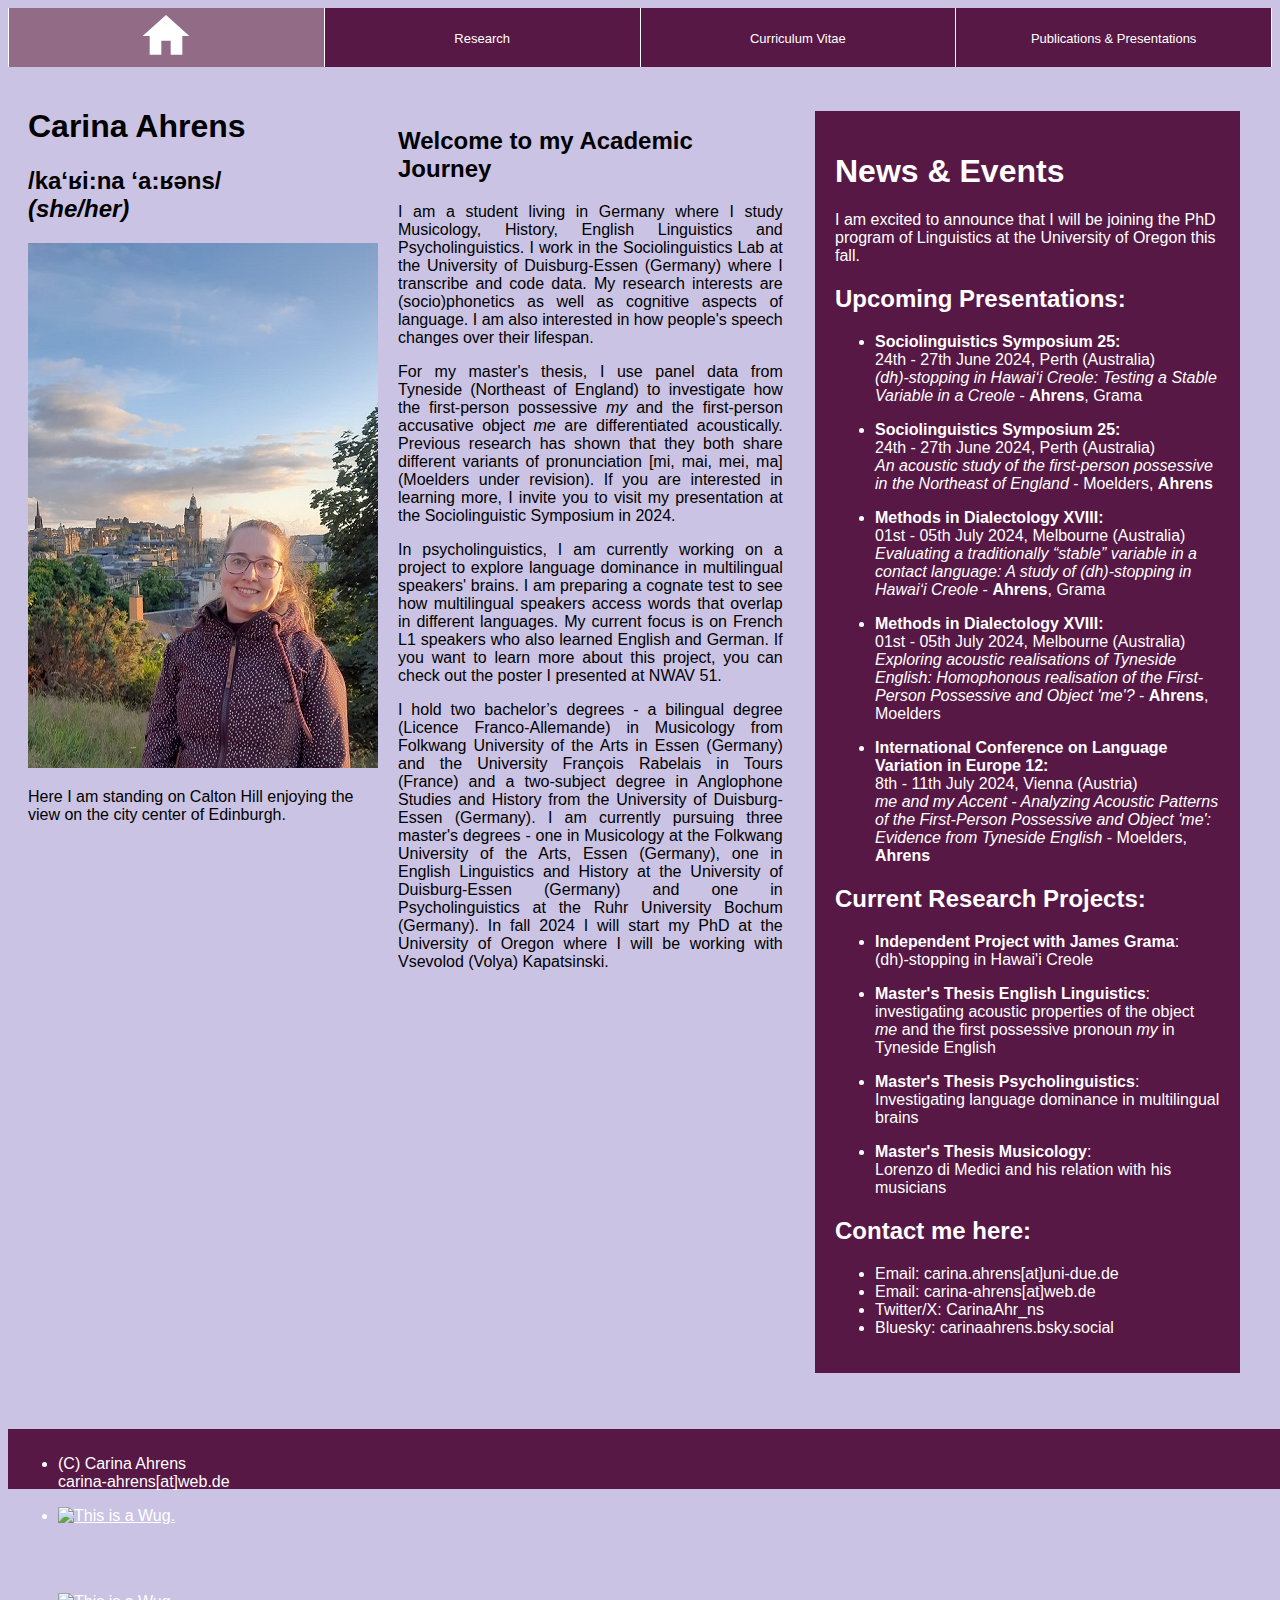
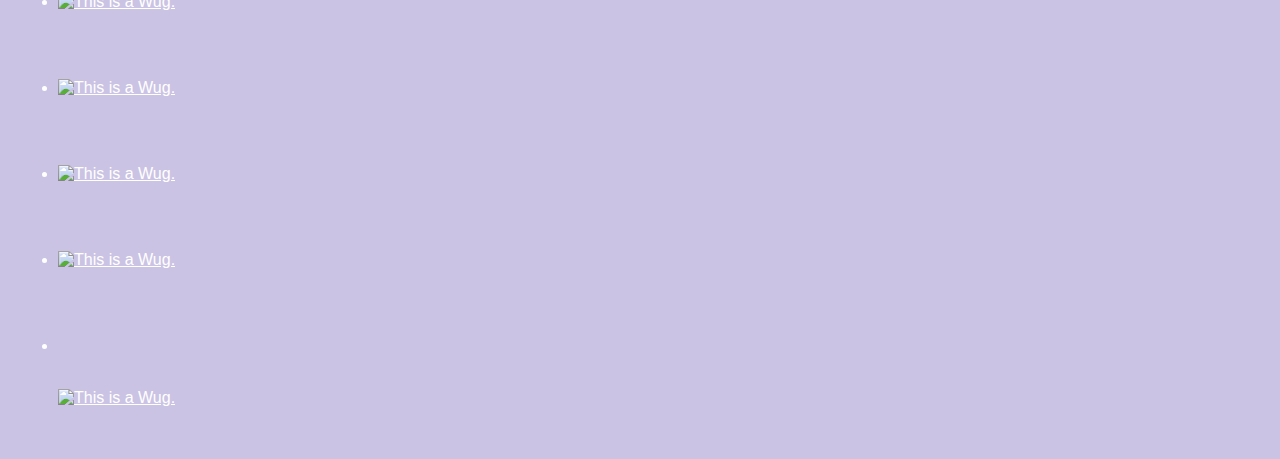
==== commit 179a47c9: "Update index.html" ====
--- a/index.html
+++ b/index.html
@@ -282,7 +282,71 @@
       </section>
     </div>
     <footer>
-      <p>(C) Carina Ahrens</p>
+      <div class="'footer">
+      <ul class="footer-list">
+        <li class="impressum-list"><p>(C) Carina Ahrens<br />
+          carina-ahrens[at]web.de</p>
+        </li>
+        <li>
+          <a href="https://scholar.google.de/citations?user=TQxh7FgAAAAJ&hl=de">
+            <img class="icon" src="GoogleScholar.png" alt=" This is a Wug." />
+            <!--<figcaption>Google Scholar</figcaption>-->
+          </a><br />
+          <p><br />
+            <br /></p>
+        </li>
+        <li>
+          <a href="https://www.researchgate.net/profile/Carina-Ahrens">
+            <img class="icon" src="ResearchGate.png" alt=" This is a Wug." />
+            <!--<figcaption>Research Gate</figcaption>-->
+          </a><br />
+          <p><br />
+            <br /></p>
+        </li>
+        <li>
+          <a href="https://uni-due.academia.edu/CarinaAhrens">
+            <img class="icon" src="Academia.edu.png" alt=" This is a Wug." />
+            <!--<figcaption>Academia.edu</figcaption>-->
+          </a><br />
+          <p><br />
+            <br /></p>
+        </li>
+        <li>
+          <a href="https://twitter.com/CarinaAhr_ns">
+            <img class="icon" src="Twitter.png" alt=" This is a Wug." />
+            <!--<figcaption>Twitter/X</figcaption>-->
+          </a><br />
+          <p><br />
+            <br /></p>
+          </li>
+        <li>
+          <a href="https://bsky.app/profile/carinaahrens.bsky.social">
+            <img class="icon" src="BlueSky.png" alt=" This is a Wug." />
+            <!--<figcaption>BlueSky</figcaption>-->
+          </a><br />
+          <p><br />
+            <br /></p>
+        </li>
+        <!--<li>
+          <a href="https://twitter.com/CarinaAhr_ns/status/1599708977352175616">
+            <img class="icon" src="ResearchGate.png" alt=" This is a Wug." />
+            <figcaption>Research Gate</figcaption>
+          </a><br />
+          <p><br />
+            <br /></p>
+        </li>-->
+        <li>
+          <p><br />
+            <br />
+          </p>
+          <a href="https://www.linkedin.com/in/carina-ahrens-6507041b1/">
+            <img class="icon" src="LinkedIn.png" alt=" This is a Wug." />
+            <!--<figcaption>LinkedIn</figcaption>-->
+          </a><br />
+          <p><br />
+            <br /></p>
+        </li>
+      </ul>
     </footer>
   </body>
 </html>
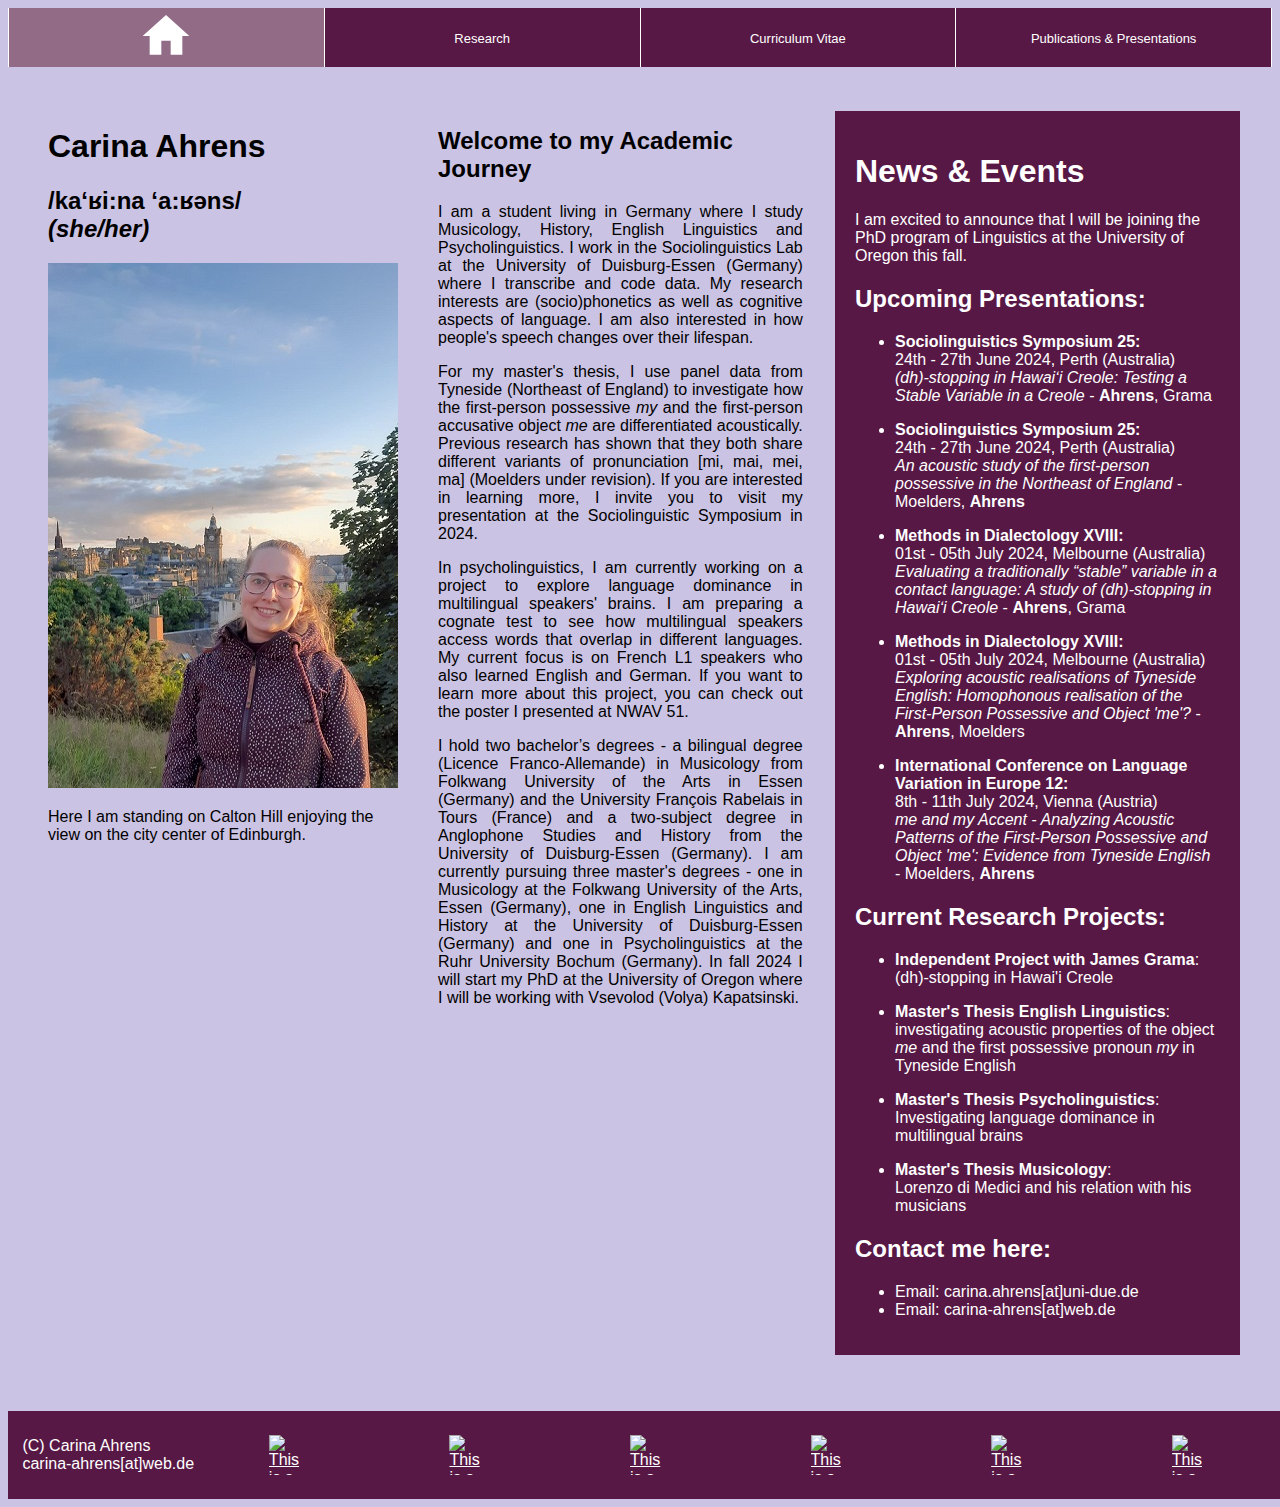
==== commit 7489d608: "Update index.html" ====
--- a/index.html
+++ b/index.html
@@ -273,8 +273,6 @@
               <ul>
                 <li>Email: carina.ahrens[at]uni-due.de</li>
                 <li>Email: carina-ahrens[at]web.de</li>                
-                <li>Twitter/X: CarinaAhr_ns</li>
-                <li>Bluesky: carinaahrens.bsky.social</li>
               </ul>
             </div>
           </div>
--- a/main.css
+++ b/main.css
@@ -186,7 +186,7 @@
   padding: 10px;
   bottom: 0;
   width: 100%;
-  height: 40px;
+  height: 80px;
   text-align: left;
   color: white;
   border: #581845; /*neu*/
@@ -209,7 +209,6 @@
   flex-shrink: 1;
   /*border: #520188 solid;*/
   border: #581845; /*neu*/
-
   min-height: auto;
   color: #ffffff;
 }
@@ -257,27 +256,20 @@
   display: flex;
   flex-basis: 2500px;
   float: left;
-  /*width: 600px;
-  height: 600px;*/
-  margin-right: 0%;
-  margin-left: 0%;
-  margin-top: 0%;
-  margin-bottom: 0%;
-  padding: 20px;
-  /*background: #520188;*/
-  /*box-sizing: content-box;*/
+  margin-right: 0%;
+  margin-left: 0%;
+  margin-top: 0%;
+  margin-bottom: 0%;
+  padding: 20px;
   flex-shrink: 1;
-  /*border: #520188 solid;*/
   min-height: auto;
   color: #000000;
 }
 
-.flex-container_sideR {
-  display: flex;
-  flex-basis: 2500px;
-  float: right;
-  /*width: 600px;
-  height: 600px;*/
+.flex-container_sideL {
+  display: flex;
+  flex-basis: 2500px;
+  float: left;
   margin-right: 0%;
   margin-left: 0%;
   margin-top: 0%;
@@ -286,10 +278,10 @@
   flex-shrink: 2;
   box-sizing: content-box;
   min-height: auto;
+  background: #581845 solid;
   color: #000000;
-  /*background: #520188;*/
-  background: #581845 solid;
-}
+}
+
 .flex-container {
   display: flex;
   margin-right: 0%;
@@ -299,55 +291,31 @@
 }
 
 .flex-containerRSsmall {
-  /*display: flex;
-  margin-right: 0%;
-  margin-left: 0%;
-  margin-top: 0%;
-  margin-bottom: 0%;
-  flex-shrink: 2;*/
-  display: flex;
-  flex-basis: 2500px;
-  float: left;
-  /*width: 600px;
-  height: 600px;*/
-  margin-right: 0%;
-  margin-left: 0%;
-  margin-top: 0%;
-  margin-bottom: 0%;
-  padding: 20px;
-  /*background: #520188;*/
-  background: #581845; /*neu*/
-
-  /*box-sizing: content-box;*/
+  display: flex;
+  flex-basis: 2500px;
+  float: left;
+  margin-right: 0%;
+  margin-left: 0%;
+  margin-top: 0%;
+  margin-bottom: 0%;
+  padding: 20px;
+  background: #581845; /*neu*/
   flex-shrink: 2;
-  /*border: #520188 solid;*/
   border: #581845; /*neu*/
   min-height: auto;
   color: #ffffff;
 }
 .flex-containerRSbig {
-  /*display: flex;
-  margin-right: 0%;
-  margin-left: 0%;
-  margin-top: 0%;
-  margin-bottom: 0%;
-  flex-shrink: 2;*/
   display: flex;
   flex-basis: 2500px;
   float: right;
-  /*width: 600px;
-  height: 600px;*/
-  margin-right: 0%;
-  margin-left: 0%;
-  margin-top: 0%;
-  margin-bottom: 0%;
-  padding: 20px;
-  /*background: #520188;*/
-  background: #581845; /*neu*/
-
-  /*box-sizing: content-box;*/
+  margin-right: 0%;
+  margin-left: 0%;
+  margin-top: 0%;
+  margin-bottom: 0%;
+  padding: 20px;
+  background: #581845; /*neu*/
   flex-shrink: 1;
-  /*border: #520188 solid;*/
   border: #581845; /*neu*/
   min-height: auto;
   color: #ffffff;
@@ -370,6 +338,12 @@
 	margin-right: 0;
 	margin-bottom: 2%;
 }
+#Education3 {
+	width: 100%;
+	height: 200px;
+	margin-right: 0;
+	margin-bottom: 2%;
+}
 
 #Teaching {
 	width: 100%;
@@ -451,6 +425,28 @@
       50px auto 100px 1fr
   */
 }
+.grid3 {
+  display: grid;
+  grid-template-columns: repeat(1, 1fr);
+  margin-right: 1%;
+  margin-left: 1%;
+  margin-top: 0%;
+  margin-bottom: 0%;
+  padding: 20px;
+  /*background: #520188;*/
+  /*background: #581845; /*neu*/
+  /*border: #d2afe9 solid;*/
+  border: #cbc3e3; /*neu*/
+  color: #ffffff;
+  background: #581845;
+  /*flex-shrink: 2;
+   e.g. 
+      1fr 1fr
+      minmax(10px, 1fr) 3fr
+      repeat(5, 1fr)
+      50px auto 100px 1fr
+  */
+}
 
 .gridsmall {
   display: grid;
@@ -519,6 +515,14 @@
   width: 350px;
   height: 525px;
 }
+
+.icon {
+  width: 40px;
+  height: 40px;
+  display: flex;
+  align-items: center;
+  justify-content: center;
+}
 .sec1 {
   float: left;
   width: 600px;
@@ -528,10 +532,8 @@
   margin-top: 1%;
   margin-bottom: 1%;
   padding: 20px;
-  /*background: #520188;*/
   background: #581845; /*neu*/
   box-sizing: content-box;
-  /*border: #520188 solid;*/
   border: #581845; /*neu*/
   min-height: auto;
   color: #ffffff;
@@ -657,6 +659,47 @@
   padding: 0;
   display: flex;
   list-style-type: none;
+  height: 200%;
+}
+
+.impressum-list {
+  margin: 0;
+  padding: 0;
+  display: flex;
+  align-items: center;
+  list-style-type: none;
+  height: 90%;
+  width: 500px;
+}
+
+/* Style the footer */
+footer {
+  /*background-color: #520188;*/
+  background-color: #581845; /*neu*/
+  padding: 10px;
+  bottom: 0;
+  width: 100%;
+  height: 8%;
+  text-align: left;
+  color: white;
+  border: #581845; /*neu*/
+}
+
+.footer-list li {
+  width: 25%;
+  display: flex;
+  display: flex;
+  justify-content: center;
+  align-items: center;
+  /*background: #520188;*/
+  background: #581845; /*neu*/
+  height: 100%;
+}
+.footer-list {
+  margin: 0;
+  padding: 0;
+  display: flex;
+  list-style-type: none;
   height: 100%;
 }
 
@@ -673,6 +716,11 @@
   align-items: center;
   border-left: 1px solid white;
   /*background: #520188;*/
+  background: #581845; /*neu*/
+}
+
+.footer-list li.last {
+    /*background: #520188;*/
   background: #581845; /*neu*/
 }
 
@@ -814,18 +862,7 @@
   clear: both;
 }
 
-/* Style the footer */
-footer {
-  /*background-color: #520188;*/
-  background-color: #581845; /*neu*/
-  padding: 10px;
-  bottom: 0;
-  width: 100%;
-  height: 40px;
-  text-align: left;
-  color: white;
-  border: #581845; /*neu*/
-}
+
 
 .flex-container_side {
   display: flex;
@@ -880,6 +917,26 @@
   padding: 20px;
   /*background: #520188;*/
   background: #cbc3e3; /*neu*/
+  /*box-sizing: content-box;*/
+  flex-shrink: 2;
+  /*border: #520188 solid;*/
+  border: #cbc3e3; /*neu*/
+  min-height: auto;
+  color: #ffffff;
+}
+.flex-container_single {
+  display: flex;
+  flex-basis: 2500px;
+  float: middle;
+  /*width: 600px;
+  height: 600px;*/
+  margin-right: 1%;
+  margin-left: 1%;
+  margin-top: 2%;
+  margin-bottom: 2%;
+  padding: 20px;
+  /*background: #520188;*/
+  background: #581845; /*neu*/
   /*box-sizing: content-box;*/
   flex-shrink: 2;
   /*border: #520188 solid;*/
--- a/main.css
+++ b/main.css
@@ -186,7 +186,7 @@
   padding: 10px;
   bottom: 0;
   width: 100%;
-  height: 40px;
+  height: 80px;
   text-align: left;
   color: white;
   border: #581845; /*neu*/
@@ -209,7 +209,6 @@
   flex-shrink: 1;
   /*border: #520188 solid;*/
   border: #581845; /*neu*/
-
   min-height: auto;
   color: #ffffff;
 }
@@ -257,27 +256,20 @@
   display: flex;
   flex-basis: 2500px;
   float: left;
-  /*width: 600px;
-  height: 600px;*/
-  margin-right: 0%;
-  margin-left: 0%;
-  margin-top: 0%;
-  margin-bottom: 0%;
-  padding: 20px;
-  /*background: #520188;*/
-  /*box-sizing: content-box;*/
+  margin-right: 0%;
+  margin-left: 0%;
+  margin-top: 0%;
+  margin-bottom: 0%;
+  padding: 20px;
   flex-shrink: 1;
-  /*border: #520188 solid;*/
   min-height: auto;
   color: #000000;
 }
 
-.flex-container_sideR {
-  display: flex;
-  flex-basis: 2500px;
-  float: right;
-  /*width: 600px;
-  height: 600px;*/
+.flex-container_sideL {
+  display: flex;
+  flex-basis: 2500px;
+  float: left;
   margin-right: 0%;
   margin-left: 0%;
   margin-top: 0%;
@@ -286,10 +278,10 @@
   flex-shrink: 2;
   box-sizing: content-box;
   min-height: auto;
+  background: #581845 solid;
   color: #000000;
-  /*background: #520188;*/
-  background: #581845 solid;
-}
+}
+
 .flex-container {
   display: flex;
   margin-right: 0%;
@@ -299,55 +291,31 @@
 }
 
 .flex-containerRSsmall {
-  /*display: flex;
-  margin-right: 0%;
-  margin-left: 0%;
-  margin-top: 0%;
-  margin-bottom: 0%;
-  flex-shrink: 2;*/
-  display: flex;
-  flex-basis: 2500px;
-  float: left;
-  /*width: 600px;
-  height: 600px;*/
-  margin-right: 0%;
-  margin-left: 0%;
-  margin-top: 0%;
-  margin-bottom: 0%;
-  padding: 20px;
-  /*background: #520188;*/
-  background: #581845; /*neu*/
-
-  /*box-sizing: content-box;*/
+  display: flex;
+  flex-basis: 2500px;
+  float: left;
+  margin-right: 0%;
+  margin-left: 0%;
+  margin-top: 0%;
+  margin-bottom: 0%;
+  padding: 20px;
+  background: #581845; /*neu*/
   flex-shrink: 2;
-  /*border: #520188 solid;*/
   border: #581845; /*neu*/
   min-height: auto;
   color: #ffffff;
 }
 .flex-containerRSbig {
-  /*display: flex;
-  margin-right: 0%;
-  margin-left: 0%;
-  margin-top: 0%;
-  margin-bottom: 0%;
-  flex-shrink: 2;*/
   display: flex;
   flex-basis: 2500px;
   float: right;
-  /*width: 600px;
-  height: 600px;*/
-  margin-right: 0%;
-  margin-left: 0%;
-  margin-top: 0%;
-  margin-bottom: 0%;
-  padding: 20px;
-  /*background: #520188;*/
-  background: #581845; /*neu*/
-
-  /*box-sizing: content-box;*/
+  margin-right: 0%;
+  margin-left: 0%;
+  margin-top: 0%;
+  margin-bottom: 0%;
+  padding: 20px;
+  background: #581845; /*neu*/
   flex-shrink: 1;
-  /*border: #520188 solid;*/
   border: #581845; /*neu*/
   min-height: auto;
   color: #ffffff;
@@ -370,6 +338,12 @@
 	margin-right: 0;
 	margin-bottom: 2%;
 }
+#Education3 {
+	width: 100%;
+	height: 200px;
+	margin-right: 0;
+	margin-bottom: 2%;
+}
 
 #Teaching {
 	width: 100%;
@@ -451,6 +425,28 @@
       50px auto 100px 1fr
   */
 }
+.grid3 {
+  display: grid;
+  grid-template-columns: repeat(1, 1fr);
+  margin-right: 1%;
+  margin-left: 1%;
+  margin-top: 0%;
+  margin-bottom: 0%;
+  padding: 20px;
+  /*background: #520188;*/
+  /*background: #581845; /*neu*/
+  /*border: #d2afe9 solid;*/
+  border: #cbc3e3; /*neu*/
+  color: #ffffff;
+  background: #581845;
+  /*flex-shrink: 2;
+   e.g. 
+      1fr 1fr
+      minmax(10px, 1fr) 3fr
+      repeat(5, 1fr)
+      50px auto 100px 1fr
+  */
+}
 
 .gridsmall {
   display: grid;
@@ -519,6 +515,14 @@
   width: 350px;
   height: 525px;
 }
+
+.icon {
+  width: 40px;
+  height: 40px;
+  display: flex;
+  align-items: center;
+  justify-content: center;
+}
 .sec1 {
   float: left;
   width: 600px;
@@ -528,10 +532,8 @@
   margin-top: 1%;
   margin-bottom: 1%;
   padding: 20px;
-  /*background: #520188;*/
   background: #581845; /*neu*/
   box-sizing: content-box;
-  /*border: #520188 solid;*/
   border: #581845; /*neu*/
   min-height: auto;
   color: #ffffff;
@@ -657,6 +659,47 @@
   padding: 0;
   display: flex;
   list-style-type: none;
+  height: 200%;
+}
+
+.impressum-list {
+  margin: 0;
+  padding: 0;
+  display: flex;
+  align-items: center;
+  list-style-type: none;
+  height: 90%;
+  width: 500px;
+}
+
+/* Style the footer */
+footer {
+  /*background-color: #520188;*/
+  background-color: #581845; /*neu*/
+  padding: 10px;
+  bottom: 0;
+  width: 100%;
+  height: 8%;
+  text-align: left;
+  color: white;
+  border: #581845; /*neu*/
+}
+
+.footer-list li {
+  width: 25%;
+  display: flex;
+  display: flex;
+  justify-content: center;
+  align-items: center;
+  /*background: #520188;*/
+  background: #581845; /*neu*/
+  height: 100%;
+}
+.footer-list {
+  margin: 0;
+  padding: 0;
+  display: flex;
+  list-style-type: none;
   height: 100%;
 }
 
@@ -673,6 +716,11 @@
   align-items: center;
   border-left: 1px solid white;
   /*background: #520188;*/
+  background: #581845; /*neu*/
+}
+
+.footer-list li.last {
+    /*background: #520188;*/
   background: #581845; /*neu*/
 }
 
@@ -814,18 +862,7 @@
   clear: both;
 }
 
-/* Style the footer */
-footer {
-  /*background-color: #520188;*/
-  background-color: #581845; /*neu*/
-  padding: 10px;
-  bottom: 0;
-  width: 100%;
-  height: 40px;
-  text-align: left;
-  color: white;
-  border: #581845; /*neu*/
-}
+
 
 .flex-container_side {
   display: flex;
@@ -880,6 +917,26 @@
   padding: 20px;
   /*background: #520188;*/
   background: #cbc3e3; /*neu*/
+  /*box-sizing: content-box;*/
+  flex-shrink: 2;
+  /*border: #520188 solid;*/
+  border: #cbc3e3; /*neu*/
+  min-height: auto;
+  color: #ffffff;
+}
+.flex-container_single {
+  display: flex;
+  flex-basis: 2500px;
+  float: middle;
+  /*width: 600px;
+  height: 600px;*/
+  margin-right: 1%;
+  margin-left: 1%;
+  margin-top: 2%;
+  margin-bottom: 2%;
+  padding: 20px;
+  /*background: #520188;*/
+  background: #581845; /*neu*/
   /*box-sizing: content-box;*/
   flex-shrink: 2;
   /*border: #520188 solid;*/
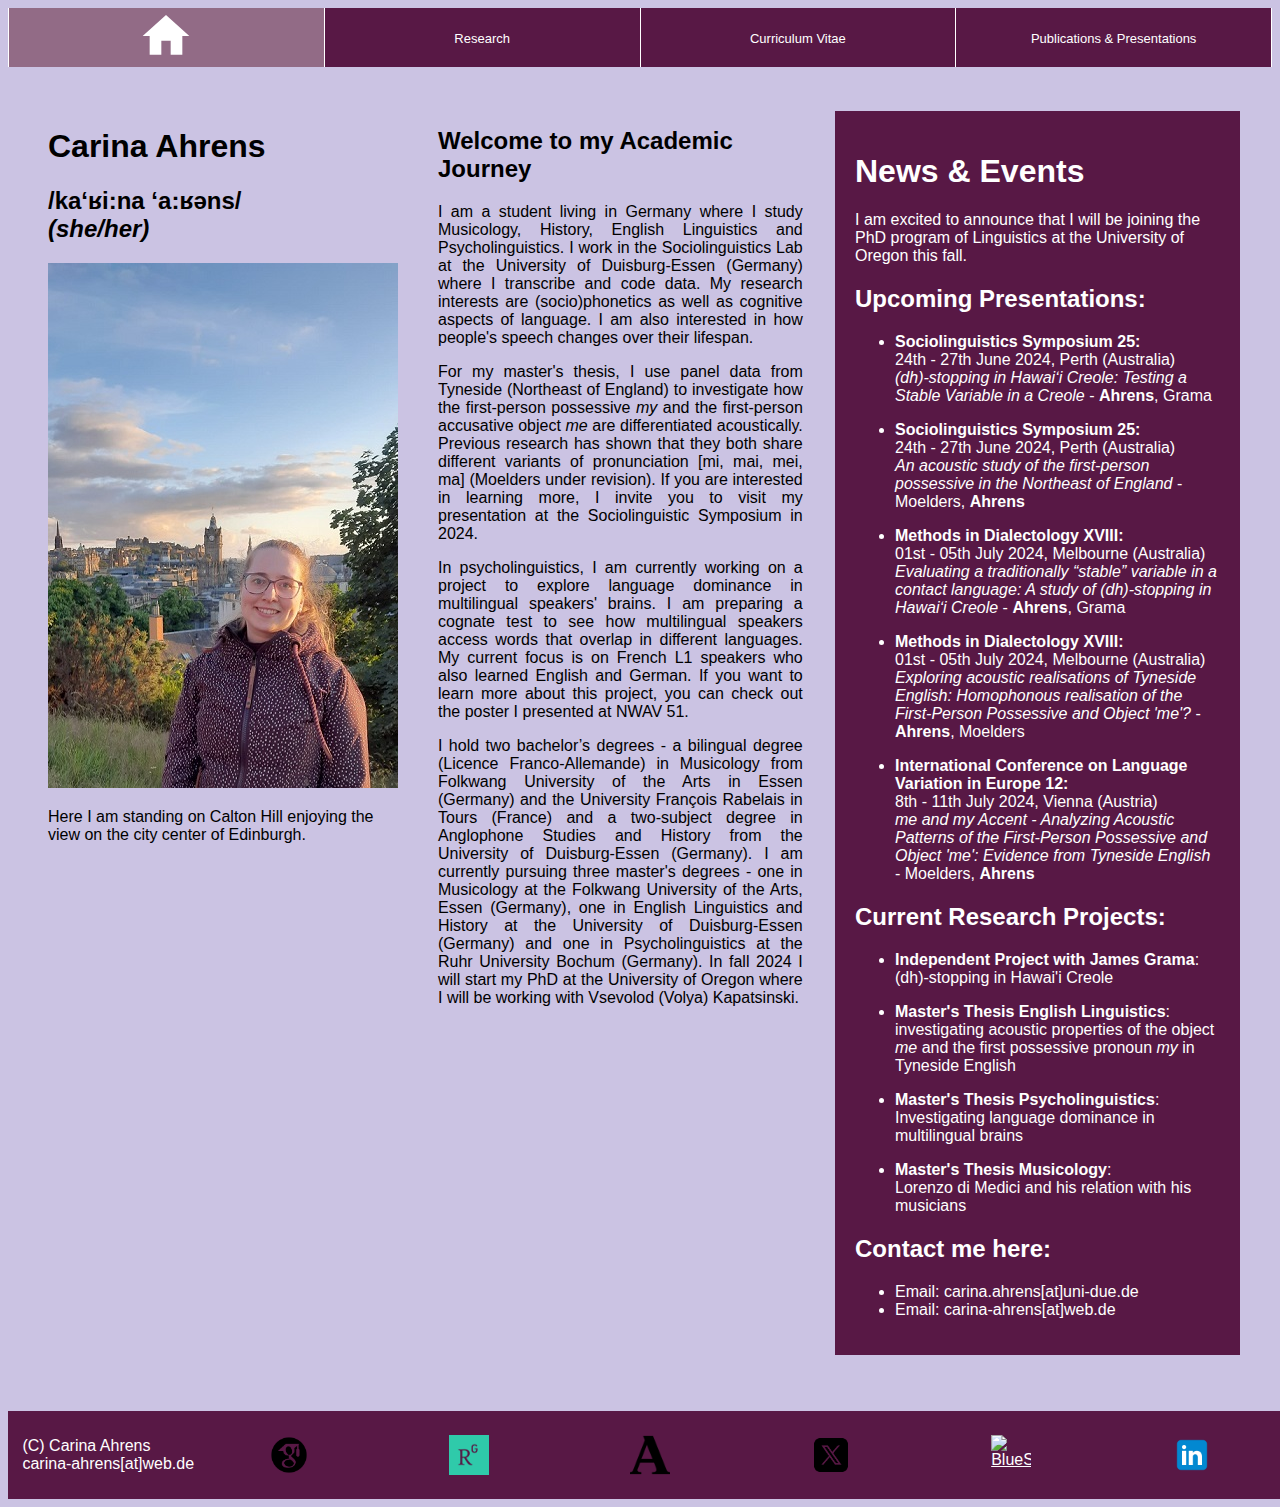
==== commit fe555d34: "Update index.html" ====
--- a/index.html
+++ b/index.html
@@ -287,7 +287,7 @@
         </li>
         <li>
           <a href="https://scholar.google.de/citations?user=TQxh7FgAAAAJ&hl=de">
-            <img class="icon" src="GoogleScholar.png" alt=" This is a Wug." />
+            <img class="icon" src="GoogleScholar.png" alt=" Google Scholar." />
             <!--<figcaption>Google Scholar</figcaption>-->
           </a><br />
           <p><br />
@@ -295,7 +295,7 @@
         </li>
         <li>
           <a href="https://www.researchgate.net/profile/Carina-Ahrens">
-            <img class="icon" src="ResearchGate.png" alt=" This is a Wug." />
+            <img class="icon" src="ResearchGate.png" alt=" Research Gate." />
             <!--<figcaption>Research Gate</figcaption>-->
           </a><br />
           <p><br />
@@ -303,7 +303,7 @@
         </li>
         <li>
           <a href="https://uni-due.academia.edu/CarinaAhrens">
-            <img class="icon" src="Academia.edu.png" alt=" This is a Wug." />
+            <img class="icon" src="Academia.edu.png" alt=" Academia.edu" />
             <!--<figcaption>Academia.edu</figcaption>-->
           </a><br />
           <p><br />
@@ -311,7 +311,7 @@
         </li>
         <li>
           <a href="https://twitter.com/CarinaAhr_ns">
-            <img class="icon" src="Twitter.png" alt=" This is a Wug." />
+            <img class="icon" src="Twitter.png" alt=" Twitter/X." />
             <!--<figcaption>Twitter/X</figcaption>-->
           </a><br />
           <p><br />
@@ -319,26 +319,18 @@
           </li>
         <li>
           <a href="https://bsky.app/profile/carinaahrens.bsky.social">
-            <img class="icon" src="BlueSky.png" alt=" This is a Wug." />
+            <img class="icon" src="BlueSky.png" alt=" BlueSky." />
             <!--<figcaption>BlueSky</figcaption>-->
           </a><br />
           <p><br />
             <br /></p>
         </li>
-        <!--<li>
-          <a href="https://twitter.com/CarinaAhr_ns/status/1599708977352175616">
-            <img class="icon" src="ResearchGate.png" alt=" This is a Wug." />
-            <figcaption>Research Gate</figcaption>
-          </a><br />
-          <p><br />
-            <br /></p>
-        </li>-->
         <li>
           <p><br />
             <br />
           </p>
           <a href="https://www.linkedin.com/in/carina-ahrens-6507041b1/">
-            <img class="icon" src="LinkedIn.png" alt=" This is a Wug." />
+            <img class="icon" src="LinkedIn.png" alt="LinkedIn" />
             <!--<figcaption>LinkedIn</figcaption>-->
           </a><br />
           <p><br />
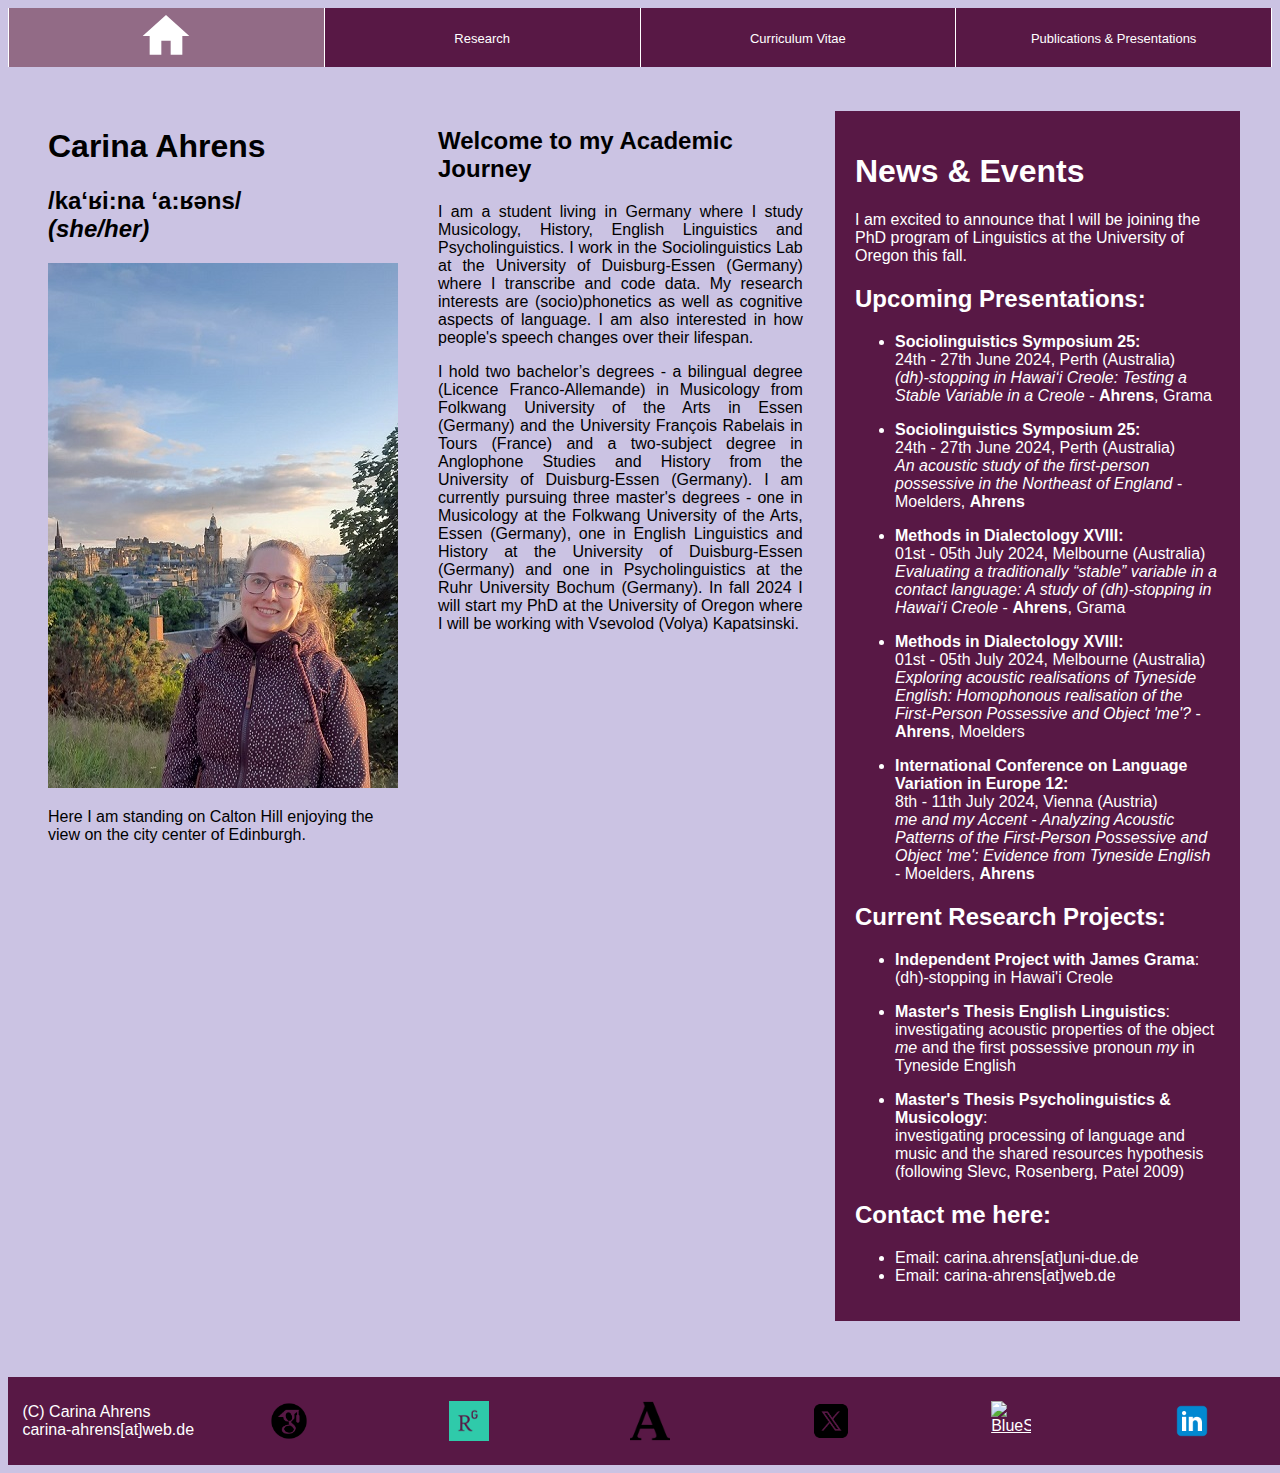
==== commit e8ac6c07: "Update index.html" ====
--- a/index.html
+++ b/index.html
@@ -29,7 +29,7 @@
   <body>
     <header>
       <!--<link rel="icon" href="favicon.jpg" />-->
-      <link rel="icon" href="Logo_CA.png" />
+      <link rel="icon" href="LogoCA1.png" />
       <nav>
         <ul class="nav-list">
           <li class="active">
@@ -157,7 +157,7 @@
                 as well as cognitive aspects of language. I am also interested
                 in how people's speech changes over their lifespan.
               </p>
-              <p align="justify">
+              <!--<p align="justify">
                 For my master's thesis, I use panel data from Tyneside (Northeast
                 of England) to investigate how the first-person possessive <i>my</i> and
                 the first-person accusative object <i>me</i> are differentiated
@@ -174,7 +174,7 @@
                 French L1 speakers who also learned English and German. If you
                 want to learn more about this project, you can check out the
                 poster I presented at NWAV 51.
-              </p>
+              </p>-->
               <p align="justify">
                 I hold two bachelor’s degrees - a bilingual degree (Licence
                 Franco-Allemande) in Musicology from Folkwang University of the
@@ -251,16 +251,16 @@
                     first possessive pronoun <i>my</i> in Tyneside English
                   </p>
                 </li>
-                <li>
+                <!--<li>
                   <p>
                     <strong>Master's Thesis Psycholinguistics</strong>: <br />
                     Investigating language dominance in multilingual brains
                   </p>
-                </li>
-                <li>
-                  <p>
-                    <strong>Master's Thesis Musicology</strong>: <br />
-                    Lorenzo di Medici and his relation with his musicians
+                </li>-->
+                <li>
+                  <p>
+                    <strong>Master's Thesis Psycholinguistics & Musicology</strong>: <br />
+                    investigating processing of language and music and the shared resources hypothesis (following Slevc, Rosenberg, Patel 2009)
                   </p>
                 </li>
                 <!--<li><p>XXXXXXXXXX XXXXXXX XXXXXX XXXXXX XXXXX</p></li>
@@ -288,7 +288,6 @@
         <li>
           <a href="https://scholar.google.de/citations?user=TQxh7FgAAAAJ&hl=de">
             <img class="icon" src="GoogleScholar.png" alt=" Google Scholar." />
-            <!--<figcaption>Google Scholar</figcaption>-->
           </a><br />
           <p><br />
             <br /></p>
@@ -296,7 +295,6 @@
         <li>
           <a href="https://www.researchgate.net/profile/Carina-Ahrens">
             <img class="icon" src="ResearchGate.png" alt=" Research Gate." />
-            <!--<figcaption>Research Gate</figcaption>-->
           </a><br />
           <p><br />
             <br /></p>
@@ -304,7 +302,6 @@
         <li>
           <a href="https://uni-due.academia.edu/CarinaAhrens">
             <img class="icon" src="Academia.edu.png" alt=" Academia.edu" />
-            <!--<figcaption>Academia.edu</figcaption>-->
           </a><br />
           <p><br />
             <br /></p>
@@ -312,7 +309,6 @@
         <li>
           <a href="https://twitter.com/CarinaAhr_ns">
             <img class="icon" src="Twitter.png" alt=" Twitter/X." />
-            <!--<figcaption>Twitter/X</figcaption>-->
           </a><br />
           <p><br />
             <br /></p>
@@ -320,7 +316,6 @@
         <li>
           <a href="https://bsky.app/profile/carinaahrens.bsky.social">
             <img class="icon" src="BlueSky.png" alt=" BlueSky." />
-            <!--<figcaption>BlueSky</figcaption>-->
           </a><br />
           <p><br />
             <br /></p>
@@ -331,7 +326,6 @@
           </p>
           <a href="https://www.linkedin.com/in/carina-ahrens-6507041b1/">
             <img class="icon" src="LinkedIn.png" alt="LinkedIn" />
-            <!--<figcaption>LinkedIn</figcaption>-->
           </a><br />
           <p><br />
             <br /></p>
--- a/main.css
+++ b/main.css
@@ -506,8 +506,8 @@
 }
 
 .pic {
-  width: 150px;
-  height: 150px;
+  width: 200px;
+  height: 80px;
 }
 .pic2 {
   /*width: 500px;
@@ -1177,17 +1177,6 @@
   border: #581845; /*neu*/
   color: #ffffff;
 }
-
-.pic {
-  width: 150px;
-  height: 150px;
-}
-.pic2 {
-  /*width: 500px;
-  height: 750px;*/
-  width: 350px;
-  height: 525px;
-}
 .sec1 {
   float: left;
   width: 600px;
--- a/main.css
+++ b/main.css
@@ -506,8 +506,8 @@
 }
 
 .pic {
-  width: 150px;
-  height: 150px;
+  width: 200px;
+  height: 80px;
 }
 .pic2 {
   /*width: 500px;
@@ -1177,17 +1177,6 @@
   border: #581845; /*neu*/
   color: #ffffff;
 }
-
-.pic {
-  width: 150px;
-  height: 150px;
-}
-.pic2 {
-  /*width: 500px;
-  height: 750px;*/
-  width: 350px;
-  height: 525px;
-}
 .sec1 {
   float: left;
   width: 600px;
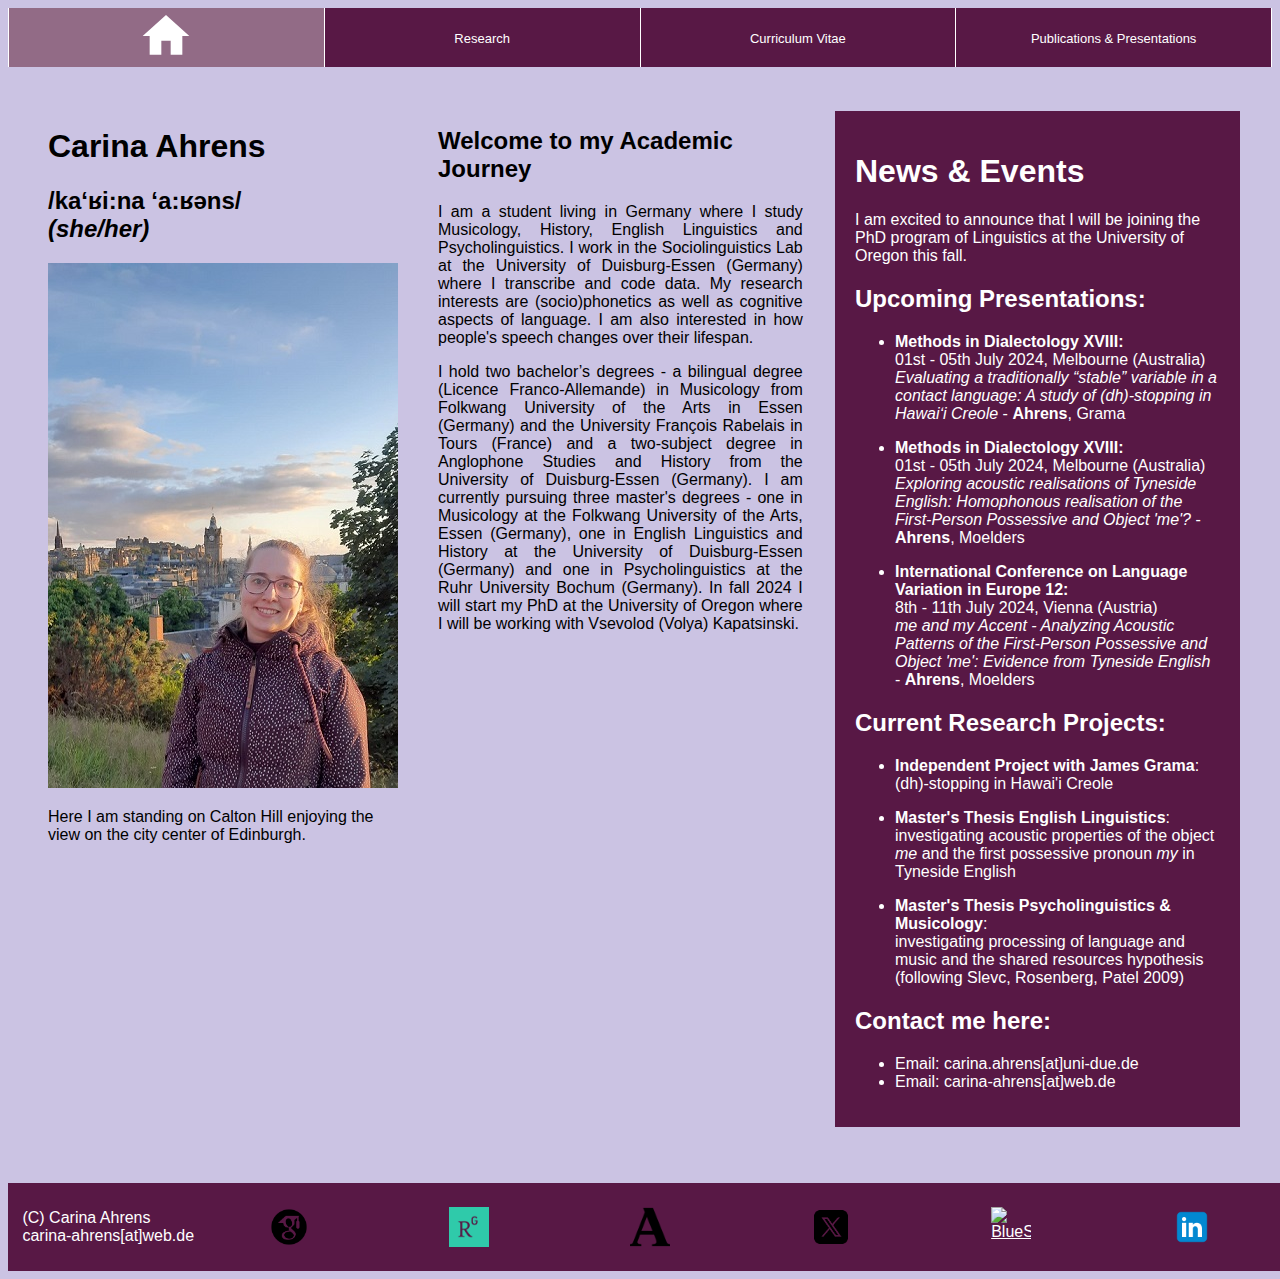
==== commit e709630b: "Update index.html" ====
--- a/index.html
+++ b/index.html
@@ -194,7 +194,7 @@
               <p>I am excited to announce that I will be joining the PhD program of Linguistics at the University of Oregon this fall.</p>
               <h2>Upcoming Presentations:</h2>
               <ul>
-                <li>
+                <!--<li>
                   <p>
                     <strong>Sociolinguistics Symposium 25:</strong><br />
                     24th - 27th June 2024, Perth (Australia)<br />
@@ -209,7 +209,7 @@
                     <i>An acoustic study of the first-person possessive in the
                     Northeast of England</i> - Moelders, <strong>Ahrens</strong><br />
                   </p>
-                </li>
+                </li>-->
                 <li>
                   <p>
                     <strong>Methods in Dialectology XVIII:</strong><br />
@@ -230,7 +230,7 @@
                   <p>
                     <strong>International Conference on Language Variation in Europe 12:</strong><br />
                     8th - 11th July 2024, Vienna (Austria)<br />
-                    <i>me and my Accent - Analyzing Acoustic Patterns of the First-Person Possessive and Object 'me': Evidence from Tyneside English</i> - Moelders, <strong>Ahrens</strong><br />
+                    <i>me and my Accent - Analyzing Acoustic Patterns of the First-Person Possessive and Object 'me': Evidence from Tyneside English</i> - <strong>Ahrens</strong>, Moelders<br />
                   </p>
                 </li>
               </ul>
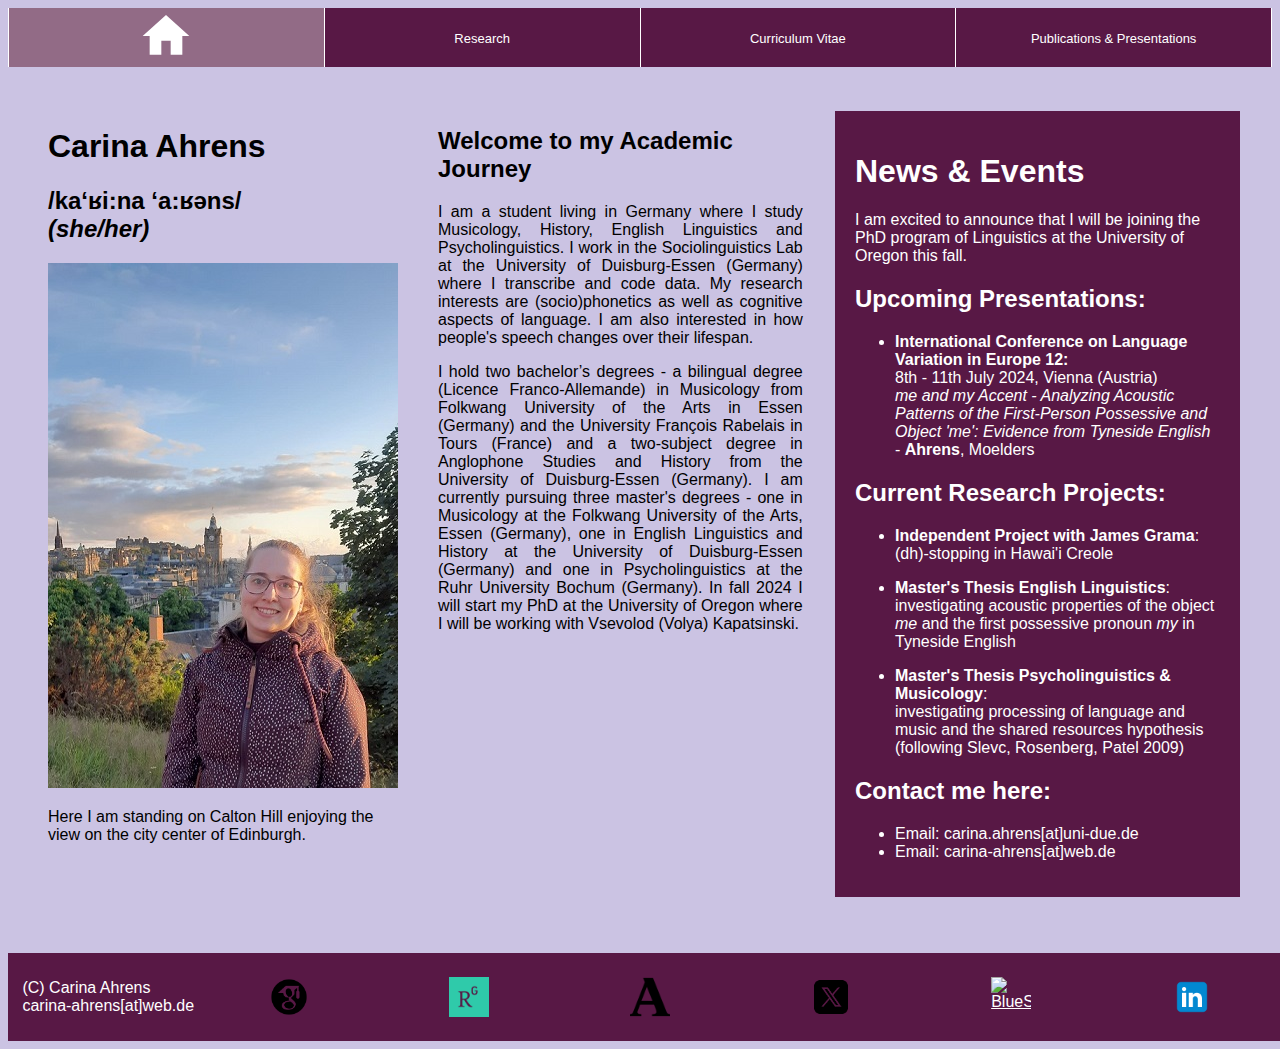
==== commit 8bee5bcf: "Update index.html" ====
--- a/index.html
+++ b/index.html
@@ -209,14 +209,12 @@
                     <i>An acoustic study of the first-person possessive in the
                     Northeast of England</i> - Moelders, <strong>Ahrens</strong><br />
                   </p>
-                </li>-->
+                </li>
                 <li>
                   <p>
                     <strong>Methods in Dialectology XVIII:</strong><br />
                     01st - 05th July 2024, Melbourne (Australia)<br />
                     <i>Evaluating a traditionally “stable” variable in a contact language:  A study of (dh)-stopping in Hawaiʻi Creole</i> - <strong>Ahrens</strong>, Grama<br />
-                    
-                    
                   </p>
                 </li>
                 <li>
@@ -225,7 +223,7 @@
                     01st - 05th July 2024, Melbourne (Australia)<br />
                     <i>Exploring acoustic realisations of Tyneside English: Homophonous realisation of the First-Person Possessive and Object 'me'?</i> - <strong>Ahrens</strong>, Moelders<br />
                   </p>
-                </li>
+                </li>-->
                 <li>
                   <p>
                     <strong>International Conference on Language Variation in Europe 12:</strong><br />
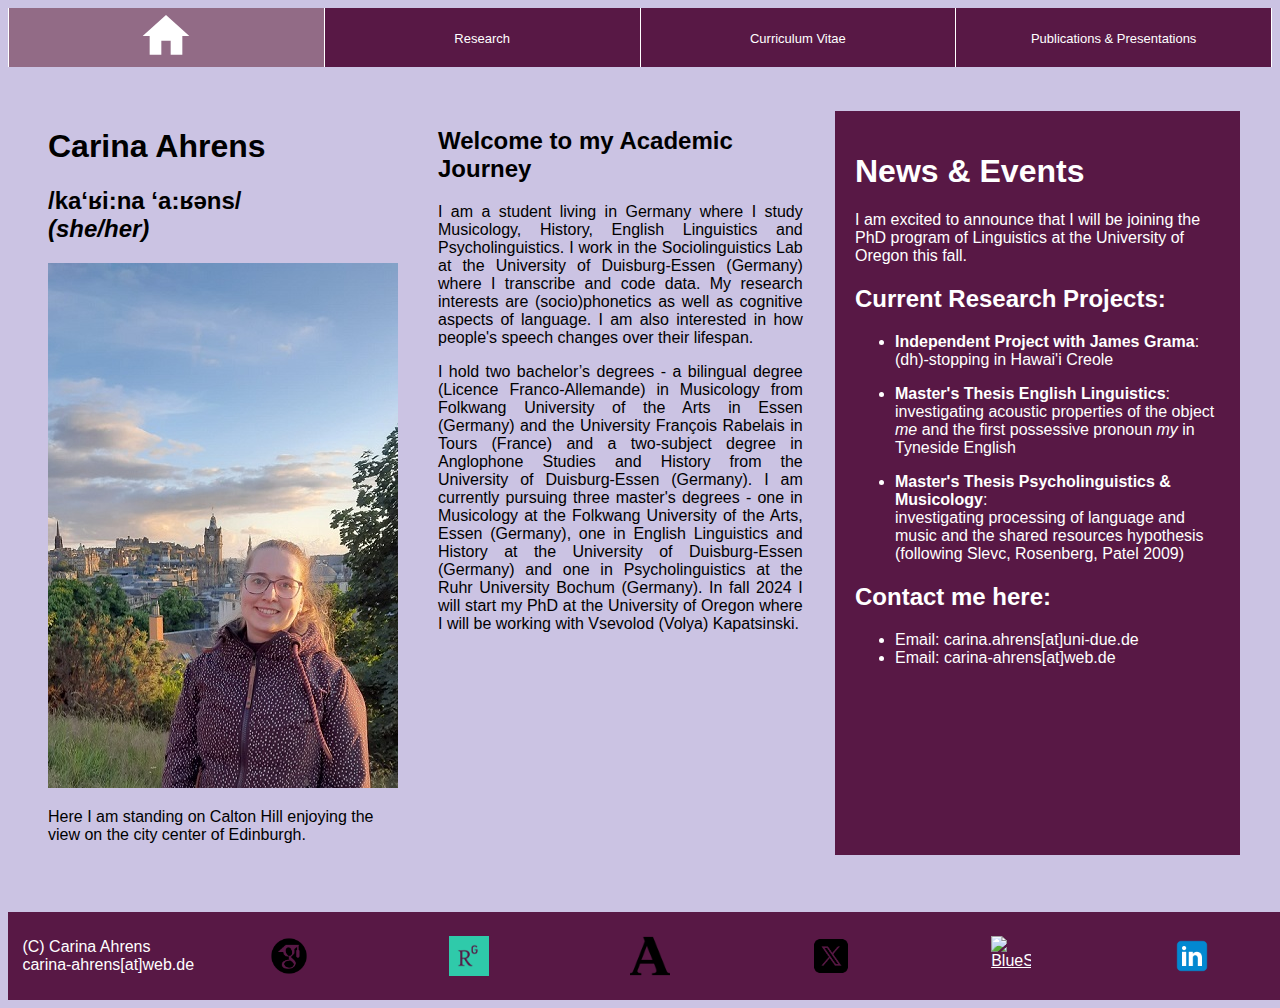
==== commit c5cc67ca: "Update index.html" ====
--- a/index.html
+++ b/index.html
@@ -192,9 +192,9 @@
             <div>
               <h1>News & Events</h1>
               <p>I am excited to announce that I will be joining the PhD program of Linguistics at the University of Oregon this fall.</p>
-              <h2>Upcoming Presentations:</h2>
+              <!--<h2>Upcoming Presentations:</h2>
               <ul>
-                <!--<li>
+                <li>
                   <p>
                     <strong>Sociolinguistics Symposium 25:</strong><br />
                     24th - 27th June 2024, Perth (Australia)<br />
@@ -223,7 +223,7 @@
                     01st - 05th July 2024, Melbourne (Australia)<br />
                     <i>Exploring acoustic realisations of Tyneside English: Homophonous realisation of the First-Person Possessive and Object 'me'?</i> - <strong>Ahrens</strong>, Moelders<br />
                   </p>
-                </li>-->
+                </li>
                 <li>
                   <p>
                     <strong>International Conference on Language Variation in Europe 12:</strong><br />
@@ -231,7 +231,7 @@
                     <i>me and my Accent - Analyzing Acoustic Patterns of the First-Person Possessive and Object 'me': Evidence from Tyneside English</i> - <strong>Ahrens</strong>, Moelders<br />
                   </p>
                 </li>
-              </ul>
+              </ul>-->
               <h2>Current Research Projects:</h2>
               <ul>
                 <li>
